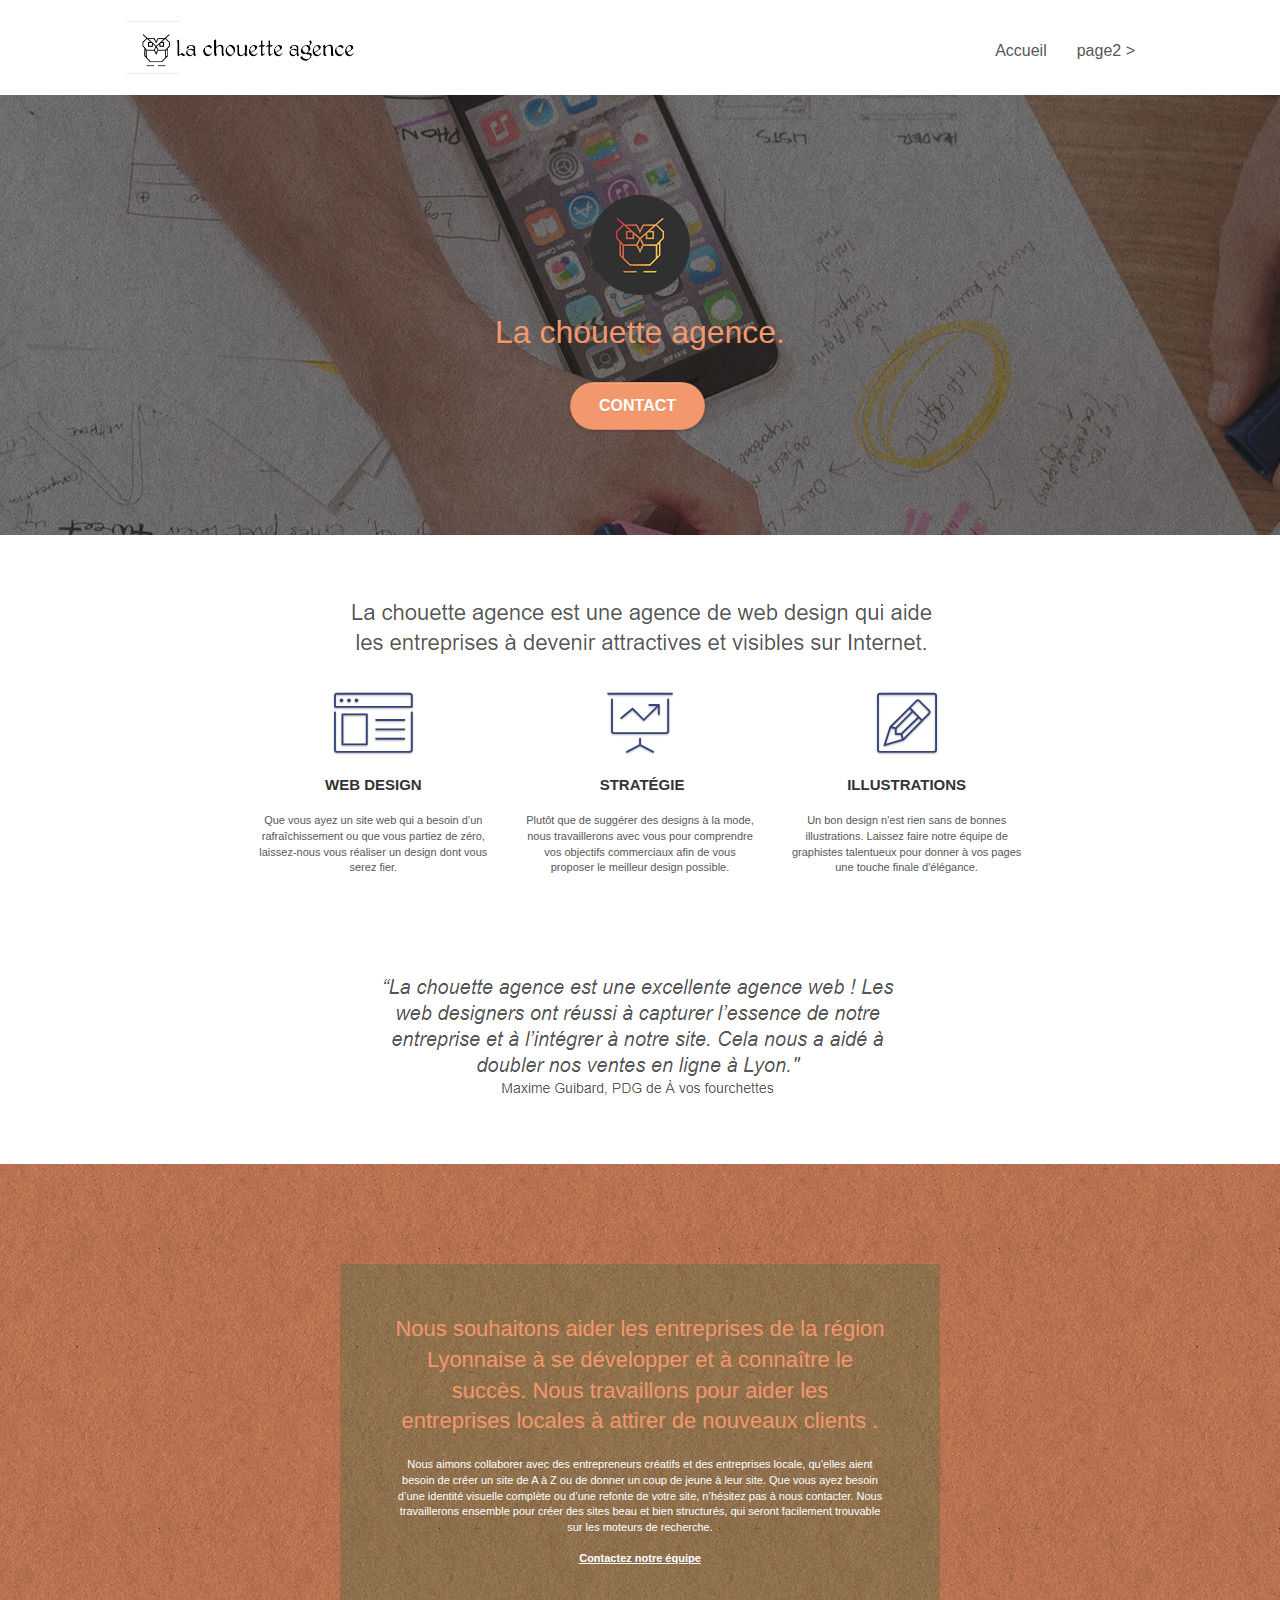
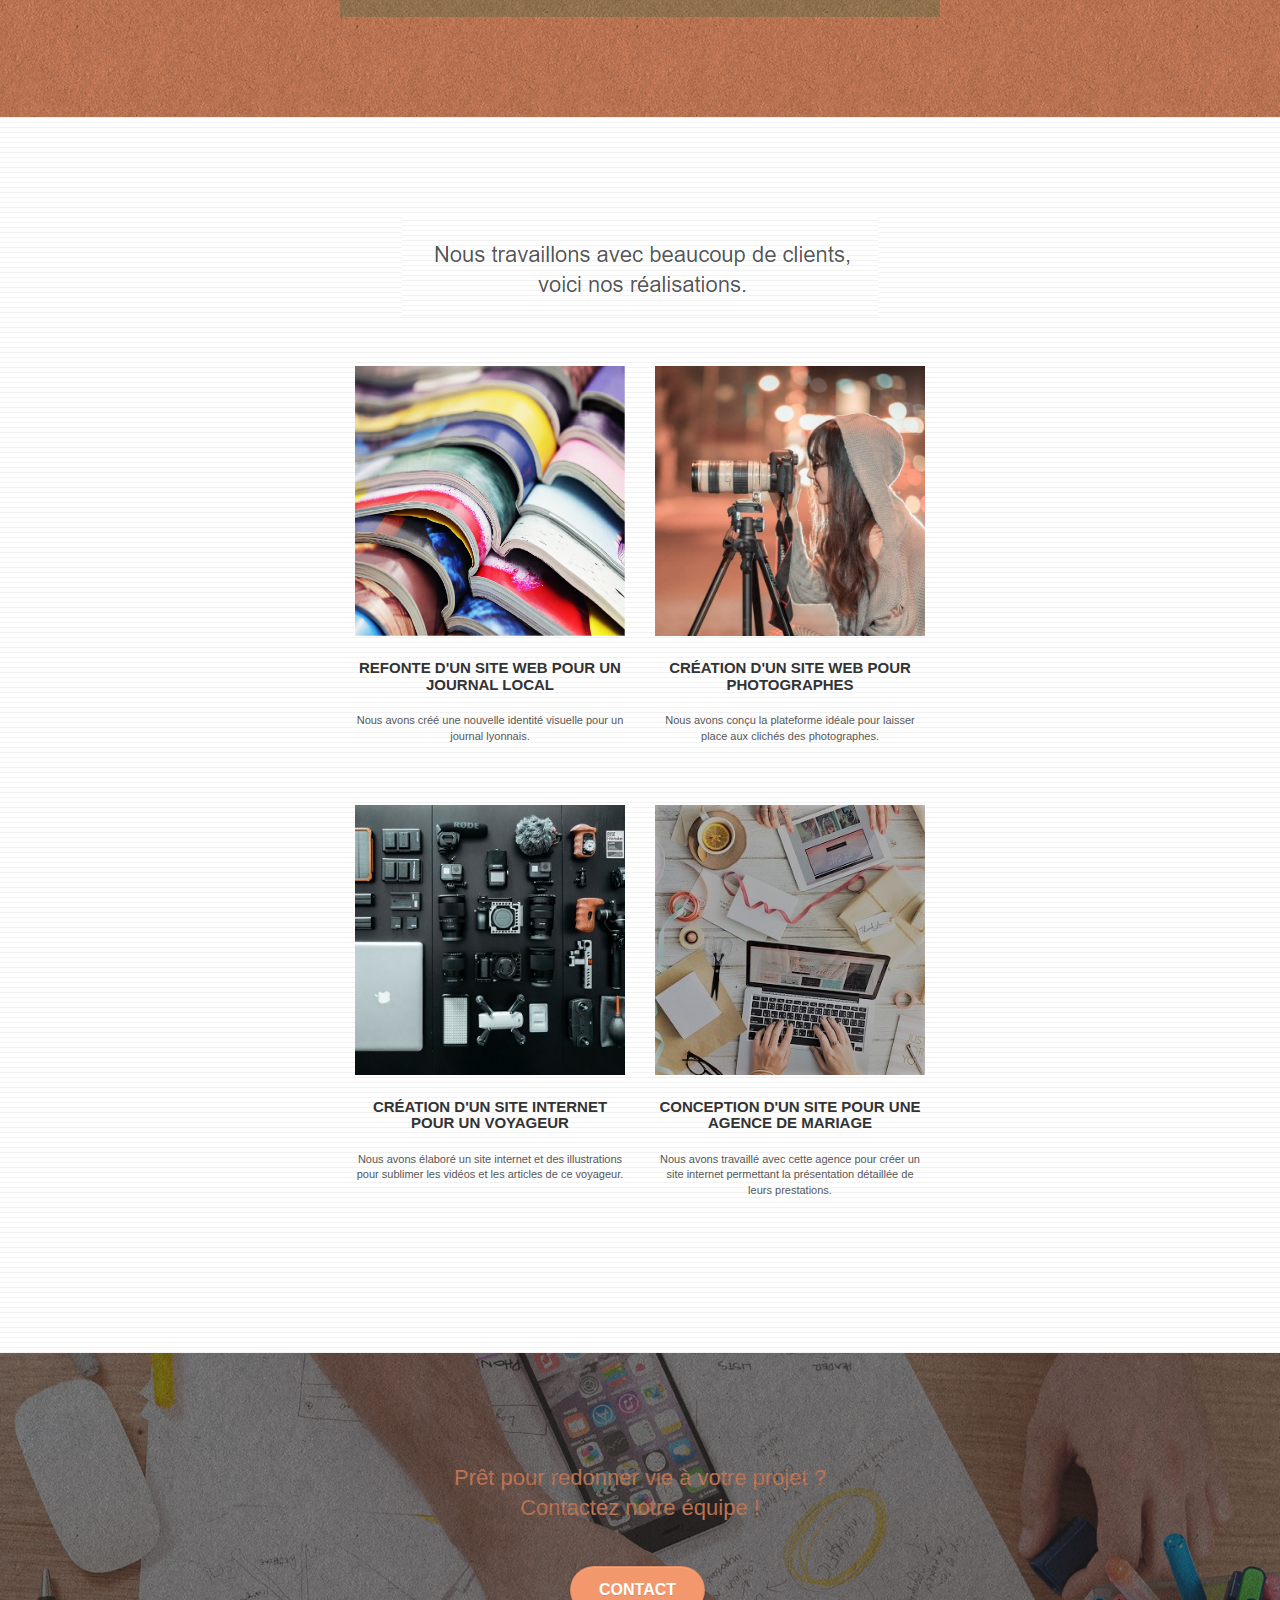
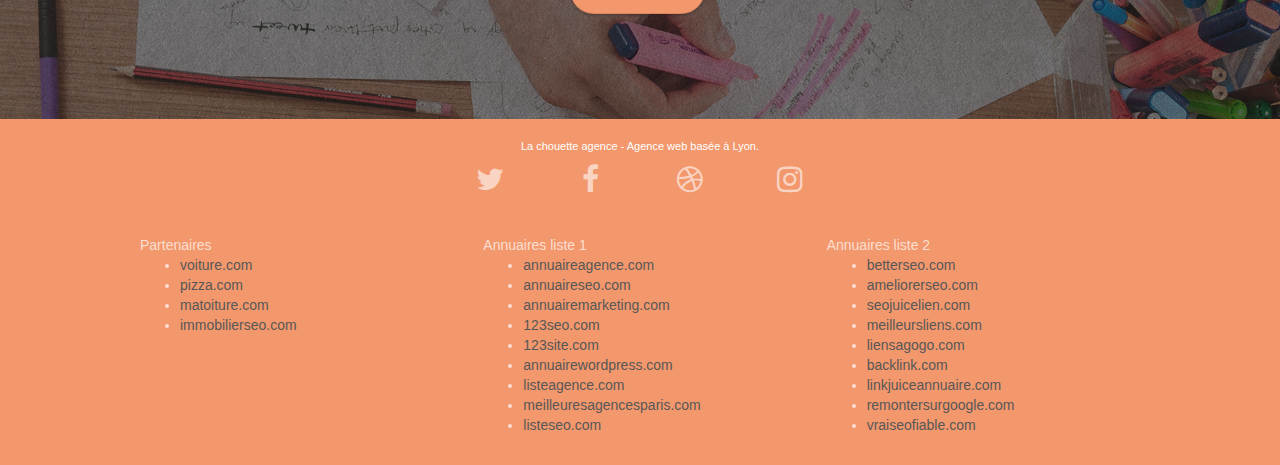
==== index.html @ afd10cad "premier commit pour envoyer le code sur github" ====
<!doctype html>
<html lang="Default">
<head>
    <meta charset="utf-8">
    <meta name="keywords" content="seo, google, site web, site internet, agence design paris, agence design, agence design,agence design,agence design,agence design,agence design,agence design,agence design,agence design">
    <meta name="description" content="">
    <meta name="viewport" content="width=device-width, initial-scale=1.0, viewport-fit=cover">
    <link rel="shortcut icon" type="image/png" href="favicon.jpg">
    
	<link rel="stylesheet" type="text/css" href="./css/bootstrap.css">
	<link rel="stylesheet" type="text/css" href="style.css">
	<link rel="stylesheet" type="text/css" href="./css/font-awesome.css">
	<link rel="stylesheet" type="text/css" href="./css/et-line.css">
	
    
	<script src="./js/jquery-2.1.0.js"></script>
	<script src="./js/bootstrap.js"></script>
	<script src="./js/blocs.js"></script>
	<script src="./js/jquery.touchSwipe.js" defer></script>
	<script src="./js/gmaps.js"></script>

    <title>.</title>

    
<!-- Analytics -->
 
<!-- Analytics END -->
    
</head>
<body>
<!-- Principal conteneur -->
<div class="page-container">
    
<!-- bloc-0 -->
<div class="bloc bgc-white l-bloc " id="bloc-0">
	<div class="container bloc-sm">

		<nav class="navbar row">
			<div class="navbar-header">
				<div class="keywords" style="color:#cccccc;font-size:1px;">Agence web à paris, stratégie web, web design, illustrations, design de site web, site web, web, internet, site internet, site</div>
				<a class="navbar-brand" href="index.html"><img src="img/la-chouette-agence.png" alt="paris web design logo agence web meilleure agence" height="40" /></a>
				<div class="keywords" style="color:#cccccc;font-size:1px;">Agence web à paris, stratégie web, web design, illustrations, design de site web, site web, web, internet, site internet, site</div>
				<button id="nav-toggle" type="button" class="ui-navbar-toggle navbar-toggle" data-toggle="collapse" data-target=".navbar-1">
					<span class="sr-only">Toggle navigation</span><span class="icon-bar"></span><span class="icon-bar"></span><span class="icon-bar"></span>
				</button>
			</div>
			<div class="collapse navbar-collapse navbar-1 special-dropdown-nav">
				<ul class="site-navigation nav navbar-nav">
					<li>
						<a href="index.html">Accueil</a>
					</li>
					<li>
					</li>
					<li>
						<a href="page2.html">page2 &gt;</a>
					</li>
				</ul>
			</div>
		</nav>
	</div>
</div>
<!-- bloc-0 END -->

<!-- bloc-1-presentation -->
<div class="bloc bgc-dark-slate-blue bg-banniere d-bloc bg-t-edge bloc-bg-texture texture-paper b-parallax" id="bloc-1-hero">
	<div class="container bloc-lg">
		<div class="row tight-width-whitespace">
			<div class="col-sm-12">
				<img src="img/logo.png" class="center-block image-resize-mode" width="100" alt="La chouette agence, agence web paris, création logo paris" />
				<h1 class="text-center hero-bloc-text tc-white ">
					La chouette agence.
				</h1>
				<div class="text-center">
					<a href="page2.html" class="btn btn-lg btn-clean btn-rd cta-hero btn-atomic-tangerine" id="cta-hero">Contact</a>
				</div>
			</div>
		</div>
	</div>
</div>
<!-- bloc-1-presentation END -->

<!-- bloc-2-services -->
<div class="bloc bgc-white l-bloc" id="bloc-2-services">
	<div class="container bloc-md">
		<div class="row">
			<div class="col-sm-12 text-center">
				<img alt="agence web, agence web paris, web design paris, stratégie web" src="img/title.png" />
			</div>
		</div>
		<div class="row voffset-lg med-width-whitespace">
			<div class="col-sm-4">
				<div class="text-center">
					<span class="et-icon-browser sm-shadow icon-dark-slate-blue icons icon-lg"></span>
				</div>
				<h3 class="mg-md text-center">
					Web design
				</h3>
				<p class="text-center ">
					Que vous ayez un site web qui a besoin d&rsquo;un rafraîchissement ou que vous partiez de zéro, laissez-nous vous réaliser un design dont vous serez fier.
				</p>
			</div>
			<div class="col-sm-4">
				<div class="text-center">
					<span class="et-icon-presentation sm-shadow icon-dark-slate-blue icons icon-lg"></span>
				</div>
				<h3 class="mg-md text-center">
					&nbsp;Stratégie
				</h3>
				<p class="text-center ">
					Plutôt que de suggérer des designs à la mode, nous travaillerons avec vous pour comprendre vos objectifs commerciaux afin de vous proposer le meilleur design possible.<br>
				</p>
			</div>
			<div class="col-sm-4">
				<div class="text-center">
					<span class="et-icon-edit sm-shadow icon-dark-slate-blue icons icon-lg"></span>
				</div>
				<h3 class="mg-md text-center">
					Illustrations
				</h3>
				<p class="text-center ">
					Un bon design n'est rien sans de bonnes illustrations. Laissez faire notre équipe de graphistes talentueux pour donner à vos pages une touche finale d'élégance.
				</p>
			</div>
		</div>
		<div class="row voffset-lg voffset">
			<div class="col-xs-12 col-md-8 col-md-offset-2 text-center">
				<img alt="agence web, agence web paris, web design paris, stratégie web" src="img/citation.png" />

			</div>
		</div>
	</div>
</div>
<!-- bloc-2-services END -->

<!-- bloc-3-what-i-do -->
<div class="bloc tc-white bgc-atomic-tangerine bg-presentation d-bloc bloc-bg-texture texture-paper b-parallax" id="bloc-3-what-i-do">
	<div class="container bloc-lg">
		<div class="row tight-width-whitespace black-background">
			<div class="col-sm-12">
				<h2 class="mg-md text-center tc-white">
					Nous souhaitons aider les entreprises de la région Lyonnaise à se développer et à connaître le succès. Nous travaillons pour aider les entreprises locales à attirer de nouveaux clients .<br>
				</h2>
				<p class="text-center white">
					Nous aimons collaborer avec des entrepreneurs créatifs et des entreprises locale, qu’elles aient besoin de créer un site de A à Z ou de donner un coup de jeune à leur site. Que vous ayez besoin d’une identité visuelle complète ou d’une refonte de votre site, n’hésitez pas à nous contacter. Nous travaillerons ensemble pour créer des sites beau et bien structurés, qui seront facilement trouvable sur les moteurs de recherche. <br><br><a class="ltc-white bold-link" href="page2.html">Contactez notre équipe</a><br>
				</p>
			</div>
		</div>
	</div>
</div>
<!-- bloc-3-what-i-do END -->

<!-- bloc-4-portfolio -->
<div class="bloc bgc-white bg-lines-h2-bg bg-repeat l-bloc" id="bloc-4-portfolio">
	<div class="container bloc-lg">
		<div class="row">
			<div class="col-sm-12 text-center">
				<img alt="agence web, agence web paris, web design paris, stratégie web" src="img/title2.png" />
			</div>
		</div>
		<div class="row tight-width-whitespace portfolio-row">
			<div class="col-sm-6">
				<a href="#" data-lightbox="img/1.jpg" data-gallery-id="gallery-1" data-caption="Refonte d'un site web pour un journal local" data-frame="snapshot-lb"><img src="img/1.jpg" alt="paris web design logo agence web meilleure agence et refonte site web journal" class="img-responsive portfolio-thumb" /></a>
				<h3 class="mg-md text-center">
					Refonte d'un site web pour un journal local
				</h3>
				<p class="text-center">
					Nous avons créé une nouvelle identité visuelle pour un journal lyonnais.
				</p>
			</div>
			<div class="col-sm-6">
				<a href="#" data-lightbox="img/2.jpg" data-gallery-id="gallery-1" data-caption="Création d'un site web pour photographes" data-frame="snapshot-lb"><img src="img/2.jpg" class="img-responsive portfolio-thumb" alt="paris web design logo agence web meilleure agence, Création d'un site web pour photographes" /></a>
				<h3 class="mg-md text-center">
					Création d'un site web pour photographes
				</h3>
				<p class="text-center">
					Nous avons conçu la plateforme idéale pour laisser place aux clichés des photographes.
				</p>
			</div>
		</div>
		<div class="row tight-width-whitespace portfolio-row">
			<div class="col-sm-6">
				<a href="#" data-lightbox="img/3.bmp" data-gallery-id="gallery-1" data-caption="Création d'un site internet pour un voyageur" data-frame="snapshot-lb"><img src="img/3.bmp" class="img-responsive portfolio-thumb" alt="paris web design logo agence web meilleure agence, Création d'un site web pour voyageur"/></a>
				<h3 class="mg-md text-center">
					Création d'un site internet pour un voyageur
				</h3>
				<p class="text-center">
					Nous avons élaboré un site internet et des illustrations pour sublimer les vidéos et les articles de ce voyageur.
				</p>
			</div>
			<div class="col-sm-6">
				<a href="#" data-lightbox="img/4.bmp" data-gallery-id="gallery-1" data-caption="Conception d'un site pour une agence de mariage" data-frame="snapshot-lb"><img src="img/4.bmp" class="img-responsive portfolio-thumb" alt="paris web design logo agence web meilleure agence, Création d'un site web pour agence de mariage" /></a>
				<h3 class="mg-md text-center">
					Conception d'un site pour une agence de mariage
				</h3>
				<p class="text-center">
					Nous avons travaillé avec cette agence pour créer un site internet permettant la présentation détaillée de leurs prestations.
				</p>
			</div>
		</div>
	</div>
</div>
<!-- bloc-4-portfolio END -->

<!-- bloc-5-cta -->
<div class="bloc bgc-dark-slate-blue bg-banniere d-bloc bloc-bg-texture texture-paper" id="bloc-5-cta">
	<div class="container bloc-lg">
		<div class="row">
			<h2 class="mg-md text-center tc-white">
				Prêt pour redonner vie à votre projet ?<br>Contactez notre équipe !
			</h2>
			<div class="col-sm-12 text-center">
				<a href="page2.html" class="btn btn-atomic-tangerine btn-clean btn-rd btn-lg cta-hero">Contact</a>
			</div>
		</div>
	</div>
</div>
<!-- bloc-5-cta END -->

<!-- Footer - bloc-8 -->
<div class="bloc bgc-atomic-tangerine d-bloc" id="bloc-8">
	<div class="container bloc-sm">
		<div class="row">
			<div class="col-sm-12">
				<p class="text-center white">
					La chouette agence - Agence web basée à Lyon.<br>
				</p>
				<div class="row row-no-gutters social">
					<div class="col-sm-3">
						<div class="text-center">
							<a class="social" href="index.html"><span class="fa fa-twitter icon-md"></span></a>
						</div>
					</div>
					<div class="col-sm-3">
						<div class="text-center">
							<a class="social" href="index.html"><span class="fa fa-facebook icon-md"></span></a>
						</div>
					</div>
					<div class="col-sm-3">
						<div class="text-center">
							<a class="social" href="index.html"><span class="fa fa-dribbble icon-md"></span></a>
						</div>
					</div>
					<div class="col-sm-3">
						<div class="text-center">
							<a class="social" href="index.html"><span class="fa fa-instagram icon-md"></span></a>
						</div>
					</div>
					<div class="keywords" style="color:#F3976C;">Agence web à paris, stratégie web, web design, illustrations, design de site web, site web, web, internet, site internet, site</div>
				</div>
				<div class="row">
					<div class="col-sm-4">
						Partenaires
							<ul>
								<li><a href="voiture.com">voiture.com</a></li>
								<li><a href="pizza.com">pizza.com</a></li>
								<li><a href="matoiture.com">matoiture.com</a></li>
								<li><a href="immobilierseo.com">immobilierseo.com</a></li>
							</ul>		
					</div>
					<div class="col-sm-4">
						Annuaires liste 1
						<ul>
							<li><a href="annuaireagence.com">annuaireagence.com</a></li>
							<li><a href="annuaireseo.com">annuaireseo.com</a></li>
							<li><a href="annuairemarketing.com">annuairemarketing.com</a></li>
							<li><a href="123seoture.com">123seo.com</a></li>
							<li><a href="123site.com">123site.com</a></li>
							<li><a href="annuairewordpress.com">annuairewordpress.com</a></li>
							<li><a href="listeagence.com">listeagence.com</a></li>
							<li><a href="meilleuresagencesparis.com">meilleuresagencesparis.com</a></li>
							<li><a href="listeseo.com">listeseo.com</a></li>
						</ul>
					</div>
					<div class="col-sm-4">
						Annuaires liste 2
						<ul>
							<li><a href="betterseo.com">betterseo.com</a></li>
							<li><a href="ameliorerseo.com">ameliorerseo.com</a></li>
							<li><a href="seojuicelien.com">seojuicelien.com</a></li>
							<li><a href="meilleursliens.com">meilleursliens.com</a></li>
							<li><a href="liensagogo.com">liensagogo.com</a></li>
							<li><a href="backlink.com">backlink.com</a></li>
							<li><a href="linkjuiceannuaire.com">linkjuiceannuaire.com</a></li>
							<li><a href="remontersurgoogle.com">remontersurgoogle.com</a></li>
							<li><a href="vraiseofiable.com">vraiseofiable.com</a></li>
						</ul>
					</div>
				</div>
			</div>
		</div>
	</div>
</div>
<!-- Footer - bloc-8 END -->

</div>
<!-- Principal conteneur END -->
    

</body>
</html>
---- style.css ----
body {
    margin: 0;
    padding: 0;
    background: #FFF;
    overflow-x: hidden;
    -webkit-font-smoothing: antialiased;
    -moz-osx-font-smoothing: grayscale;
}

a,
button {
    transition: all .3s ease-in-out;
    outline: none!important;
}

a:hover {
    text-decoration: none;
    cursor: pointer;
}

#page-loading-blocs-notifaction {
    position: fixed;
    top: 0;
    bottom: 0;
    width: 100%;
    z-index: 100000;
    background: #FFFFFF url("img/pageload-spinner.gif") no-repeat center center;
}

.bloc {
    width: 100%;
    clear: both;
    background: 50% 50% no-repeat;
    padding: 0 50px;
    -webkit-background-size: cover;
    -moz-background-size: cover;
    -o-background-size: cover;
    background-size: cover;
    position: relative;
}

.bloc .container {
    padding-left: 0;
    padding-right: 0;
}

.bloc-lg {
    padding: 100px 50px;
}

.bloc-md {
    padding: 50px;
}

.bloc-sm {
    padding: 20px 50px;
}

.bg-center,
.bg-l-edge,
.bg-r-edge,
.bg-t-edge,
.bg-b-edge,
.bg-tl-edge,
.bg-bl-edge,
.bg-tr-edge,
.bg-br-edge,
.bg-repeat {
    -webkit-background-size: auto!important;
    -moz-background-size: auto!important;
    -o-background-size: auto!important;
    background-size: auto!important;
}

.bg-repeat {
    background: repeat;
}

.bg-t-edge {
    background: top no-repeat;
}

.bloc-bg-texture::before {
    content: "";
    background-size: 2px 2px;
    position: absolute;
    top: 0;
    bottom: 0;
    left: 0;
    right: 0;
}

.texture-paper::before {
    background: url("img/texture-paper.png");
    background-size: 280px 280px;
}

.b-parallax {
    background-attachment: fixed;
}

.d-bloc {
    color: rgba(255, 255, 255, .7);
}

.d-bloc button:hover {
    color: rgba(255, 255, 255, .9);
}

.d-bloc .icon-round,
.d-bloc .icon-square,
.d-bloc .icon-rounded,
.d-bloc .icon-semi-rounded-a,
.d-bloc .icon-semi-rounded-b {
    border-color: rgba(255, 255, 255, .9);
}

.d-bloc .divider-h span {
    border-color: rgba(255, 255, 255, .2);
}

.d-bloc .a-btn,
.d-bloc .navbar a,
.d-bloc .navbar-brand,
.d-bloc a .icon-sm,
.d-bloc a .icon-md,
.d-bloc a .icon-lg,
.d-bloc a .icon-xl,
.d-bloc h1 a,
.d-bloc h2 a,
.d-bloc h3 a,
.d-bloc h4 a,
.d-bloc h5 a,
.d-bloc h6 a,
.d-bloc p a {
    color: rgba(255, 255, 255, .6);
}

.d-bloc .a-btn:hover,
.d-bloc .navbar a:hover,
.d-bloc .navbar-brand:hover,
.d-bloc a:hover .icon-sm,
.d-bloc a:hover .icon-md,
.d-bloc a:hover .icon-lg,
.d-bloc a:hover .icon-xl,
.d-bloc h1 a:hover,
.d-bloc h2 a:hover,
.d-bloc h3 a:hover,
.d-bloc h4 a:hover,
.d-bloc h5 a:hover,
.d-bloc h6 a:hover,
.d-bloc p a:hover {
    color: rgba(255, 255, 255, 1);
}

.d-bloc .navbar-toggle .icon-bar {
    background: rgba(255, 255, 255, 1);
}

.d-bloc .btn-wire,
.d-bloc .btn-wire:hover {
    color: rgba(255, 255, 255, 1);
    border-color: rgba(255, 255, 255, 1);
}

.d-bloc .panel {
    color: rgba(0, 0, 0, .5);
}

.d-bloc .panel button:hover {
    color: rgba(0, 0, 0, .7);
}

.d-bloc .panel icon {
    border-color: rgba(0, 0, 0, .7);
}

.d-bloc .panel .divider-h span {
    border-color: rgba(0, 0, 0, .1);
}

.d-bloc .panel .a-btn {
    color: rgba(0, 0, 0, .6);
}

.d-bloc .panel .a-btn:hover {
    color: rgba(0, 0, 0, 1);
}

.d-bloc .panel .btn-wire,
.d-bloc .panel .btn-wire:hover {
    color: rgba(0, 0, 0, .7);
    border-color: rgba(0, 0, 0, .3);
}

.d-bloc .panel,
.l-bloc {
    color: rgba(0, 0, 0, .5);
}

.d-bloc .panel button:hover,
.l-bloc button:hover {
    color: rgba(0, 0, 0, .7);
}

.l-bloc .icon-round,
.l-bloc .icon-square,
.l-bloc .icon-rounded,
.l-bloc .icon-semi-rounded-a,
.l-bloc .icon-semi-rounded-b {
    border-color: rgba(0, 0, 0, .7);
}

.d-bloc .panel .divider-h span,
.l-bloc .divider-h span {
    border-color: rgba(0, 0, 0, .1);
}

.d-bloc .panel .a-btn,
.l-bloc .a-btn,
.l-bloc .navbar a,
.l-bloc .navbar-brand,
.l-bloc a .icon-sm,
.l-bloc a .icon-md,
.l-bloc a .icon-lg,
.l-bloc a .icon-xl,
.l-bloc h1 a,
.l-bloc h2 a,
.l-bloc h3 a,
.l-bloc h4 a,
.l-bloc h5 a,
.l-bloc h6 a,
.l-bloc p a {
    color: rgba(0, 0, 0, .6);
}

.d-bloc .panel .a-btn:hover,
.l-bloc .a-btn:hover,
.l-bloc .navbar a:hover,
.l-bloc .navbar-brand:hover,
.l-bloc a:hover .icon-sm,
.l-bloc a:hover .icon-md,
.l-bloc a:hover .icon-lg,
.l-bloc a:hover .icon-xl,
.l-bloc h1 a:hover,
.l-bloc h2 a:hover,
.l-bloc h3 a:hover,
.l-bloc h4 a:hover,
.l-bloc h5 a:hover,
.l-bloc h6 a:hover,
.l-bloc p a:hover {
    color: rgba(0, 0, 0, 1);
}

.l-bloc .navbar-toggle .icon-bar {
    color: rgba(0, 0, 0, .6);
}

.d-bloc .panel .btn-wire,
.d-bloc .panel .btn-wire:hover,
.l-bloc .btn-wire,
.l-bloc .btn-wire:hover {
    color: rgba(0, 0, 0, .7);
    border-color: rgba(0, 0, 0, .3);
}

.voffset {
    margin-top: 30px;
}

.voffset-lg {
    margin-top: 80px;
}

.row-no-gutters {
    margin-right: 0;
    margin-left: 0;
}

.row.row-no-gutters > [class^="col-"],
.row.row-no-gutters > [class*=" col-"] {
    padding-right: 0;
    padding-left: 0;
}

#bloc-1-hero h1 {
    font-size: 32px;
}

.navbar {
    margin-bottom: 0;
    z-index: 1;
}

.navbar-brand {
    height: auto;
    padding: 3px 15px;
    font-size: 25px;
    font-weight: normal;
    font-weight: 600;
    line-height: 44px;
}

.navbar-brand img {
    max-height: 200px;
    margin: 0 5px 0 0;
    display: inline;
}

.navbar-brand img[src$=svg] {
    min-width: 100px;
}

.nav-center .navbar-brand img {
    margin: 0;
}

.navbar .nav {
    padding-top: 2px;
    margin-right: -16px;
    float: right;
    z-index: 1;
}

.nav > li {
    float: left;
    margin-top: 4px;
    font-size: 16px;
}

.navbar-nav .open .dropdown-menu > li > a {
    text-align: inherit;
}

.nav > li a:hover,
.nav > li a:focus {
    background: transparent;
}

.navbar-toggle {
    margin: 10px 10px 0 0;
    border: 0px;
}

.navbar-toggle:hover {
    background: transparent!important;
}

.navbar-toggle .icon-bar {
    background-color: rgba(0, 0, 0, .5);
    width: 26px;
}

.nav-invert .navbar .nav {
    float: left;
}

.nav-invert .navbar-header,
.nav-invert .navbar-brand {
    float: right;
    position: relative;
    z-index: 2;
}

@media (min-width: 768px) {
    .site-navigation {
        position: absolute;
        top: 50%;
        right: 20px;
        transform: translate(0, -50%);
        -webkit-transform: translateY(-50%);
    }
    .nav > li .dropdown-menu a,
    .nav > li .dropdown-menu a:hover {
        color: #484848;
    }
    .nav-invert .site-navigation {
        left: 0;
        right: 0;
    }
    .nav-center {
        text-align: center;
    }
    .nav-center .navbar-header {
        width: 100%;
    }
    .nav-center .navbar-header,
    .nav-center .navbar-brand,
    .nav-center .nav > li {
        float: none;
        display: inline-block;
    }
    .nav-center .site-navigation {
        position: relative;
        width: 100%;
        right: 0;
        margin-right: 0px;
        margin-top: 20px;
    }
    .nav-center.mini-nav .navbar-toggle {
        float: none;
        margin: 10px auto 0;
    }
}

.nav > li > .dropdown a {
    background: none!important;
    display: block;
    padding: 14px 15px;
}

nav .caret {
    margin: 0 5px;
}

.dropdown-menu .dropdown-menu {
    top: -8px;
    left: 100%;
}

.dropdown-menu .dropmenu-flow-right {
    top: 100%;
    left: 0;
    margin-left: -1px;
    border-top-left-radius: 0;
    border-top-right-radius: 0;
}

.dropdown-menu .dropdown span {
    border: 4px solid black;
    border-top-color: transparent;
    border-right-color: transparent;
    border-bottom-color: transparent;
    margin: 6px -5px 0 0!important;
    float: right;
}

.mg-md {
    margin-top: 10px;
    margin-bottom: 20px;
}

.mg-lg {
    margin-top: 10px;
    margin-bottom: 40px;
}

.btn {
    margin: 0 5px 5px 0;
}

.btn.pull-right {
    margin: 0 0 5px 5px;
}

.btn-d,
.btn-d:hover,
.btn-d:focus {
    color: #FFF;
    background: rgba(0, 0, 0, .3);
}

button {
    outline: none!important;
}

.btn-rd {
    border-radius: 40px;
}

.btn-clean {
    border: 1px solid rgba(0, 0, 0, .08);
    border-bottom-color: rgba(0, 0, 0, .1);
    text-shadow: 0 1px 0 rgba(0, 0, 1, .1);
    box-shadow: 0 1px 3px rgba(0, 0, 1, .25), inset 0 1px 0 0 rgba(255, 255, 255, .15);
}

.icon-md {
    font-size: 30px!important;
}

.icon-lg {
    font-size: 60px!important;
}

.sm-shadow {
    text-shadow: 0 1px 2px rgba(0, 0, 0, .3);
}

.panel-sq,
.panel-sq .panel-heading,
.panel-sq .panel-footer {
    border-radius: 0;
}

.panel-rd {
    border-radius: 30px;
}

.panel-rd .panel-heading {
    border-radius: 29px 29px 0 0;
}

.panel-rd .panel-footer {
    border-radius: 0 0 29px 29px;
}

.form-control {
    border-color: rgba(0, 0, 0, .1);
    box-shadow: none;
}

.scrollToTop {
    width: 40px;
    height: 40px;
    position: fixed;
    bottom: 20px;
    right: 20px;
    opacity: 0;
    z-index: 500;
    transition: all .3s ease-in-out;
}

.scrollToTop span {
    margin-top: 6px;
}

.showScrollTop {
    font-size: 14px;
    opacity: 1;
}

a[data-lightbox] {
    position: relative;
    display: block;
    text-align: center;
}

a[data-lightbox]:hover::before {
    content: "+";
    font-family: "HelveticaNeue-Light", "Helvetica Neue Light", "Helvetica Neue", Helvetica, Arial;
    font-size: 32px;
    width: 50px;
    height: 50px;
    margin-left: -25px;
    border-radius: 50%;
    background: rgba(0, 0, 0, .6);
    color: #FFF;
    font-weight: 100;
    z-index: 1;
    position: absolute;
    top: 50%;
    transform: translateY(-50%);
    -webkit-transform: translateY(-50%);
}

a[data-lightbox]:hover img {
    opacity: 0.6;
    -webkit-animation-fill-mode: none;
    animation-fill-mode: none;
}

#lightbox-modal {
    display: flex;
    align-items: center;
}

#lightbox-modal .modal-dialog {
    width: 90%;
    max-width: 900px;
    margin: 0 auto 0;
}

#lightbox-modal .modal-dialog img {
    max-height: 90vh;
    margin: 0 auto;
}

.lightbox-caption {
    padding: 20px;
    color: #FFF;
    background: rgba(0, 0, 0, .5);
    position: absolute;
    left: 15px;
    right: 15px;
    bottom: 5px;
}

.close-lightbox {
    color: #FFF;
    font-size: 30px;
    position: absolute;
    top: 20px;
    right: 20px;
    z-index: 20;
    background: rgba(0, 0, 0, .5);
    border: none;
    line-height: 30px;
    padding: 0 9px 5px;
    opacity: 0.3;
}

.close-lightbox:hover,
.next-lightbox:hover,
.prev-lightbox:hover {
    opacity: 1.0;
    color: #FFF;
}

.next-lightbox,
.prev-lightbox {
    font-size: 20px;
    color: rgba(255, 255, 255, .9);
    background: rgba(0, 0, 0, .5);
    transition: all .2s ease-in-out;
    position: absolute;
    top: 45%;
    z-index: 1;
    opacity: 0.4;
}

.next-lightbox {
    padding: 6px 8px 1px 13px;
    right: 25px;
}

.prev-lightbox {
    padding: 6px 13px 1px 10px;
    left: 25px;
}

.snapshot-lb .modal-body {
    padding-bottom: 45px;
}

.snapshot-lb .lightbox-caption {
    padding: 0;
    color: rgba(0, 0, 0, .5);
    background: none;
}

h1,
h2,
h3,
h4,
h5,
h6,
p,
label,
.btn,
a {
    font-family: "helvetica";
    font-weight: 400;
    color: #575757!important;
}

.container {
    max-width: 1000px;
}

.hero-bloc-text {
    font-size: 38px;
}

.hero-bloc-text-sub {
    font-size: 36px;
}

.statement-bloc-text {
    line-height: 26px;
    font-style: italic;
    font-size: 20px;
    text-align: center;
    font-weight: lighter;
    max-width: 520px;
    margin: auto auto auto auto;
}

p {
    font-size: 11px;
}

.tight-width-whitespace {
    max-width: 600px;
    margin: auto auto auto auto;
}

.h1 {
    font-size: 20px;
    font-family: "Open Sans";
}

.cta-hero {
    margin-top: 22px;
    color: #FFFFFF!important;
    text-transform: uppercase;
    padding: 12px 28px 12px 28px;
    font-size: 16px;
    font-weight: 700;
}

.social {
    max-width: 400px;
    margin: auto auto auto auto;
}

h2 {
    font-size: 22px;
    line-height: 1.4em;
}

h3 {
    font-size: 15px;
    text-transform: uppercase;
    font-weight: 700;
    color: #333333!important;
}

.med-width-whitespace {
    max-width: 800px;
    margin: auto auto auto auto;
    box-shadow: 0px 0px 0px #000000;
}

h1 {
    color: #333333!important;
}

h4 {
    color: #333333!important;
}

.icons {
    margin-bottom: 14px;
    margin-top: 24px;
}

.white {
    color: #FFFFFF!important;
}

.portfolio-thumb {
    margin-bottom: 24px;
}

.portfolio-row {
    margin-bottom: 44px;
    margin-top: 50px;
}

.avatar {
    box-shadow: 0px 4px 9px rgba(0, 0, 0, 0.3);
}

.black-background {
    background-color: rgba(165, 147, 99, 0.7);
    padding: 40px 40px 40px 40px;
}

.bold-link {
    font-weight: 900;
    text-decoration: underline!important;
}

.bgc-white {
    background-color: #FFFFFF;
}

.bgc-dark-slate-blue {
    background-color: #364577;
}

.bgc-atomic-tangerine {
    background-color: #F3976C;
}

.tc-white {
    color: #F3976C!important;
}

.btn-atomic-tangerine {
    background: #F3976C;
    color: #FFFFFF!important;
}

.btn-atomic-tangerine:hover {
    background: #c27956!important;
    color: #FFFFFF!important;
}

.ltc-white {
    color: #FFFFFF!important;
}

.ltc-white:hover {
    color: #cccccc!important;
}

.ltc-atomic-tangerine {
    color: #F3976C!important;
}

.ltc-atomic-tangerine:hover {
    color: #c27956!important;
}

.icon-dark-slate-blue {
    color: #364577!important;
    border-color: #364577!important;
}

.bg-dots-bg {
    background-image: url("img/dots-bg.png");
}

.bg-lines-h2-bg {
    background-image: url("img/lines-h2-bg.png");
}

.bg-banniere {
    background-image: url("img/la-chouette-agence-banniere.jpg");
}

.bg-presentation {
    background-image: url("img/image-de-presentation.bmp");
}

@media (max-width: 1024px) {
    .bloc {
        padding-left: 20px;
        padding-right: 20px;
    }
    .bloc.full-width-bloc,
    .bloc-tile-2.full-width-bloc .container,
    .bloc-tile-3.full-width-bloc .container,
    .bloc-tile-4.full-width-bloc .container {
        padding-left: 0;
        padding-right: 0;
    }
}

@media (max-width: 992px) and (min-width: 768px) {
    .navbar .nav {
        max-width: 80%
    }
    .nav-center.navbar .nav {
        max-width: 100%
    }
}

@media only screen and (min-device-width: 768px) and (max-device-width: 1024px) and (orientation: landscape) {
    .b-parallax {
        background-attachment: scroll;
    }
}

@media only screen and (min-device-width: 1024px) and (max-device-width: 1366px) and (-webkit-min-device-pixel-ratio: 1.5) {
    .b-parallax {
        background-attachment: scroll;
    }
}

@media (max-width: 991px) {
    .container {
        width: 100%;
    }
    .b-parallax {
        background-attachment: scroll;
    }
    .page-container,
    #hero-bloc {
        overflow-x: hidden;
        position: relative;
    }
    .bloc {
        padding-left: constant(safe-area-inset-left);
        padding-right: constant(safe-area-inset-right);
    }
    .bloc-group,
    .bloc-group .bloc {
        display: block;
        width: 100%;
    }
    .bloc-fill-screen .fill-bloc-top-edge,
    .bloc-fill-screen .fill-bloc-bottom-edge {
        padding: 0 20px;
        padding-left: constant(safe-area-inset-left);
        padding-right: constant(safe-area-inset-right);
    }
}

@media (max-width: 767px) {
    .page-container {
        overflow-x: hidden;
        position: relative;
    }
    h1,
    h2,
    h3,
    h4,
    h5,
    h6,
    p,
    #disqus_thread {
        padding-left: 10px!important;
        padding-right: 10px!important;
    }
    .b-parallax {
        background-attachment: scroll;
    }
    .navbar .nav {
        padding-top: 0;
        border-top: 1px solid rgba(0, 0, 0, .2);
        float: none!important;
    }
    .navbar.row {
        margin-left: 0;
        margin-right: 0;
    }
    .site-navigation {
        position: inherit;
        transform: none;
        -webkit-transform: none;
        -ms-transform: none;
    }
    .nav > li {
        margin-top: 0;
        border-bottom: 1px solid rgba(0, 0, 0, .1);
        background: rgba(0, 0, 0, .05);
        text-align: left;
        padding-left: 15px;
        width: 100%;
    }
    .nav > li:hover {
        background: rgba(0, 0, 0, .08);
    }
    .dropdown .dropdown a .caret {
        float: none;
        margin: 5px 0 0 10px!important;
        border: 4px solid black;
        border-bottom-color: transparent;
        border-right-color: transparent;
        border-left-color: transparent;
    }
    #hero-bloc .navbar .nav {
        background: rgba(0, 0, 0, .8);
    }
    #hero-bloc .navbar .nav a {
        color: rgba(255, 255, 255, .6);
    }
    .hero {
        padding: 50px 0;
    }
    .hero-nav {
        left: -1px;
        right: -1px;
    }
    .navbar-collapse {
        padding: 0;
        overflow-x: hidden;
        -webkit-box-shadow: none;
        box-shadow: none;
    }
    .navbar-brand img {
        max-height: 40px;
        width: auto;
    }
    .nav-invert .navbar-header {
        float: none;
        width: 100%;
    }
    .nav-invert .navbar-toggle {
        float: left;
        margin-left: 10px;
    }
    .bloc {
        padding-left: 0;
        padding-right: 0;
    }
    .bloc-xxl,
    .bloc-xl,
    .bloc-lg {
        padding: 40px 0;
    }
    .bloc-sm,
    .bloc-md {
        padding-left: 0;
        padding-right: 0;
    }
    .bloc-tile-2 .container,
    .bloc-tile-3 .container,
    .bloc-tile-4 .container,
    .bloc-fill-screen .fill-bloc-top-edge,
    .bloc-fill-screen .fill-bloc-bottom-edge {
        padding-left: 0;
        padding-right: 0;
    }
    .a-block {
        padding: 0 10px;
    }
    .btn-dwn {
        display: none;
    }
    .voffset {
        margin-top: 5px;
    }
    .voffset-md {
        margin-top: 20px;
    }
    .voffset-lg {
        margin-top: 30px;
    }
    form {
        padding: 5px;
    }
    .close-lightbox {
        display: inline-block;
    }
    .blocsapp-device-iphone5 {
        background-size: 216px 425px;
        padding-top: 60px;
        width: 216px;
        height: 425px;
    }
    .blocsapp-device-iphone5 img {
        width: 180px;
        height: 320px;
    }
}

@media (max-width: 400px) {
    .bloc {
        padding-left: 0;
        padding-right: 0;
    }
}

@media (max-width: 767px) {
    .bloc-mob-center-text {
        text-align: center;
    }
}
---- css/et-line.css ----
@font-face {
    font-family: et-line;
    src: url(../fonts/et-line.eot);
    src: url(../fonts/et-line.eot?#iefix) format('embedded-opentype'), url(../fonts/et-line.woff) format('woff'), url(../fonts/et-line.ttf) format('truetype'), url(../fonts/et-line.svg#et-line) format('svg');
    font-weight: 400;
    font-style: normal
}

.et-icon-adjustments,
.et-icon-alarmclock,
.et-icon-anchor,
.et-icon-aperture,
.et-icon-attachment,
.et-icon-bargraph,
.et-icon-basket,
.et-icon-beaker,
.et-icon-bike,
.et-icon-book-open,
.et-icon-briefcase,
.et-icon-browser,
.et-icon-calendar,
.et-icon-camera,
.et-icon-caution,
.et-icon-chat,
.et-icon-circle-compass,
.et-icon-clipboard,
.et-icon-clock,
.et-icon-cloud,
.et-icon-compass,
.et-icon-desktop,
.et-icon-dial,
.et-icon-document,
.et-icon-documents,
.et-icon-download,
.et-icon-dribbble,
.et-icon-edit,
.et-icon-envelope,
.et-icon-expand,
.et-icon-facebook,
.et-icon-flag,
.et-icon-focus,
.et-icon-gears,
.et-icon-genius,
.et-icon-gift,
.et-icon-global,
.et-icon-globe,
.et-icon-googleplus,
.et-icon-grid,
.et-icon-happy,
.et-icon-hazardous,
.et-icon-heart,
.et-icon-hotairballoon,
.et-icon-hourglass,
.et-icon-key,
.et-icon-laptop,
.et-icon-layers,
.et-icon-lifesaver,
.et-icon-lightbulb,
.et-icon-linegraph,
.et-icon-linkedin,
.et-icon-lock,
.et-icon-magnifying-glass,
.et-icon-map,
.et-icon-map-pin,
.et-icon-megaphone,
.et-icon-mic,
.et-icon-mobile,
.et-icon-newspaper,
.et-icon-notebook,
.et-icon-paintbrush,
.et-icon-paperclip,
.et-icon-pencil,
.et-icon-phone,
.et-icon-picture,
.et-icon-pictures,
.et-icon-piechart,
.et-icon-presentation,
.et-icon-pricetags,
.et-icon-printer,
.et-icon-profile-female,
.et-icon-profile-male,
.et-icon-puzzle,
.et-icon-quote,
.et-icon-recycle,
.et-icon-refresh,
.et-icon-ribbon,
.et-icon-rss,
.et-icon-sad,
.et-icon-scissors,
.et-icon-scope,
.et-icon-search,
.et-icon-shield,
.et-icon-speedometer,
.et-icon-strategy,
.et-icon-streetsign,
.et-icon-tablet,
.et-icon-target,
.et-icon-telescope,
.et-icon-toolbox,
.et-icon-tools,
.et-icon-tools-2,
.et-icon-trophy,
.et-icon-tumblr,
.et-icon-twitter,
.et-icon-upload,
.et-icon-video,
.et-icon-wallet,
.et-icon-wine {
    font-family: et-line;
    speak: none;
    font-style: normal;
    font-weight: 400;
    font-variant: normal;
    text-transform: none;
    line-height: 1;
    -webkit-font-smoothing: antialiased;
    -moz-osx-font-smoothing: grayscale;
    display: inline-block
}

.et-icon-mobile:before {
    content: "\e000"
}

.et-icon-laptop:before {
    content: "\e001"
}

.et-icon-desktop:before {
    content: "\e002"
}

.et-icon-tablet:before {
    content: "\e003"
}

.et-icon-phone:before {
    content: "\e004"
}

.et-icon-document:before {
    content: "\e005"
}

.et-icon-documents:before {
    content: "\e006"
}

.et-icon-search:before {
    content: "\e007"
}

.et-icon-clipboard:before {
    content: "\e008"
}

.et-icon-newspaper:before {
    content: "\e009"
}

.et-icon-notebook:before {
    content: "\e00a"
}

.et-icon-book-open:before {
    content: "\e00b"
}

.et-icon-browser:before {
    content: "\e00c"
}

.et-icon-calendar:before {
    content: "\e00d"
}

.et-icon-presentation:before {
    content: "\e00e"
}

.et-icon-picture:before {
    content: "\e00f"
}

.et-icon-pictures:before {
    content: "\e010"
}

.et-icon-video:before {
    content: "\e011"
}

.et-icon-camera:before {
    content: "\e012"
}

.et-icon-printer:before {
    content: "\e013"
}

.et-icon-toolbox:before {
    content: "\e014"
}

.et-icon-briefcase:before {
    content: "\e015"
}

.et-icon-wallet:before {
    content: "\e016"
}

.et-icon-gift:before {
    content: "\e017"
}

.et-icon-bargraph:before {
    content: "\e018"
}

.et-icon-grid:before {
    content: "\e019"
}

.et-icon-expand:before {
    content: "\e01a"
}

.et-icon-focus:before {
    content: "\e01b"
}

.et-icon-edit:before {
    content: "\e01c"
}

.et-icon-adjustments:before {
    content: "\e01d"
}

.et-icon-ribbon:before {
    content: "\e01e"
}

.et-icon-hourglass:before {
    content: "\e01f"
}

.et-icon-lock:before {
    content: "\e020"
}

.et-icon-megaphone:before {
    content: "\e021"
}

.et-icon-shield:before {
    content: "\e022"
}

.et-icon-trophy:before {
    content: "\e023"
}

.et-icon-flag:before {
    content: "\e024"
}

.et-icon-map:before {
    content: "\e025"
}

.et-icon-puzzle:before {
    content: "\e026"
}

.et-icon-basket:before {
    content: "\e027"
}

.et-icon-envelope:before {
    content: "\e028"
}

.et-icon-streetsign:before {
    content: "\e029"
}

.et-icon-telescope:before {
    content: "\e02a"
}

.et-icon-gears:before {
    content: "\e02b"
}

.et-icon-key:before {
    content: "\e02c"
}

.et-icon-paperclip:before {
    content: "\e02d"
}

.et-icon-attachment:before {
    content: "\e02e"
}

.et-icon-pricetags:before {
    content: "\e02f"
}

.et-icon-lightbulb:before {
    content: "\e030"
}

.et-icon-layers:before {
    content: "\e031"
}

.et-icon-pencil:before {
    content: "\e032"
}

.et-icon-tools:before {
    content: "\e033"
}

.et-icon-tools-2:before {
    content: "\e034"
}

.et-icon-scissors:before {
    content: "\e035"
}

.et-icon-paintbrush:before {
    content: "\e036"
}

.et-icon-magnifying-glass:before {
    content: "\e037"
}

.et-icon-circle-compass:before {
    content: "\e038"
}

.et-icon-linegraph:before {
    content: "\e039"
}

.et-icon-mic:before {
    content: "\e03a"
}

.et-icon-strategy:before {
    content: "\e03b"
}

.et-icon-beaker:before {
    content: "\e03c"
}

.et-icon-caution:before {
    content: "\e03d"
}

.et-icon-recycle:before {
    content: "\e03e"
}

.et-icon-anchor:before {
    content: "\e03f"
}

.et-icon-profile-male:before {
    content: "\e040"
}

.et-icon-profile-female:before {
    content: "\e041"
}

.et-icon-bike:before {
    content: "\e042"
}

.et-icon-wine:before {
    content: "\e043"
}

.et-icon-hotairballoon:before {
    content: "\e044"
}

.et-icon-globe:before {
    content: "\e045"
}

.et-icon-genius:before {
    content: "\e046"
}

.et-icon-map-pin:before {
    content: "\e047"
}

.et-icon-dial:before {
    content: "\e048"
}

.et-icon-chat:before {
    content: "\e049"
}

.et-icon-heart:before {
    content: "\e04a"
}

.et-icon-cloud:before {
    content: "\e04b"
}

.et-icon-upload:before {
    content: "\e04c"
}

.et-icon-download:before {
    content: "\e04d"
}

.et-icon-target:before {
    content: "\e04e"
}

.et-icon-hazardous:before {
    content: "\e04f"
}

.et-icon-piechart:before {
    content: "\e050"
}

.et-icon-speedometer:before {
    content: "\e051"
}

.et-icon-global:before {
    content: "\e052"
}

.et-icon-compass:before {
    content: "\e053"
}

.et-icon-lifesaver:before {
    content: "\e054"
}

.et-icon-clock:before {
    content: "\e055"
}

.et-icon-aperture:before {
    content: "\e056"
}

.et-icon-quote:before {
    content: "\e057"
}

.et-icon-scope:before {
    content: "\e058"
}

.et-icon-alarmclock:before {
    content: "\e059"
}

.et-icon-refresh:before {
    content: "\e05a"
}

.et-icon-happy:before {
    content: "\e05b"
}

.et-icon-sad:before {
    content: "\e05c"
}

.et-icon-facebook:before {
    content: "\e05d"
}

.et-icon-twitter:before {
    content: "\e05e"
}

.et-icon-googleplus:before {
    content: "\e05f"
}

.et-icon-rss:before {
    content: "\e060"
}

.et-icon-tumblr:before {
    content: "\e061"
}

.et-icon-linkedin:before {
    content: "\e062"
}

.et-icon-dribbble:before {
    content: "\e063"
}
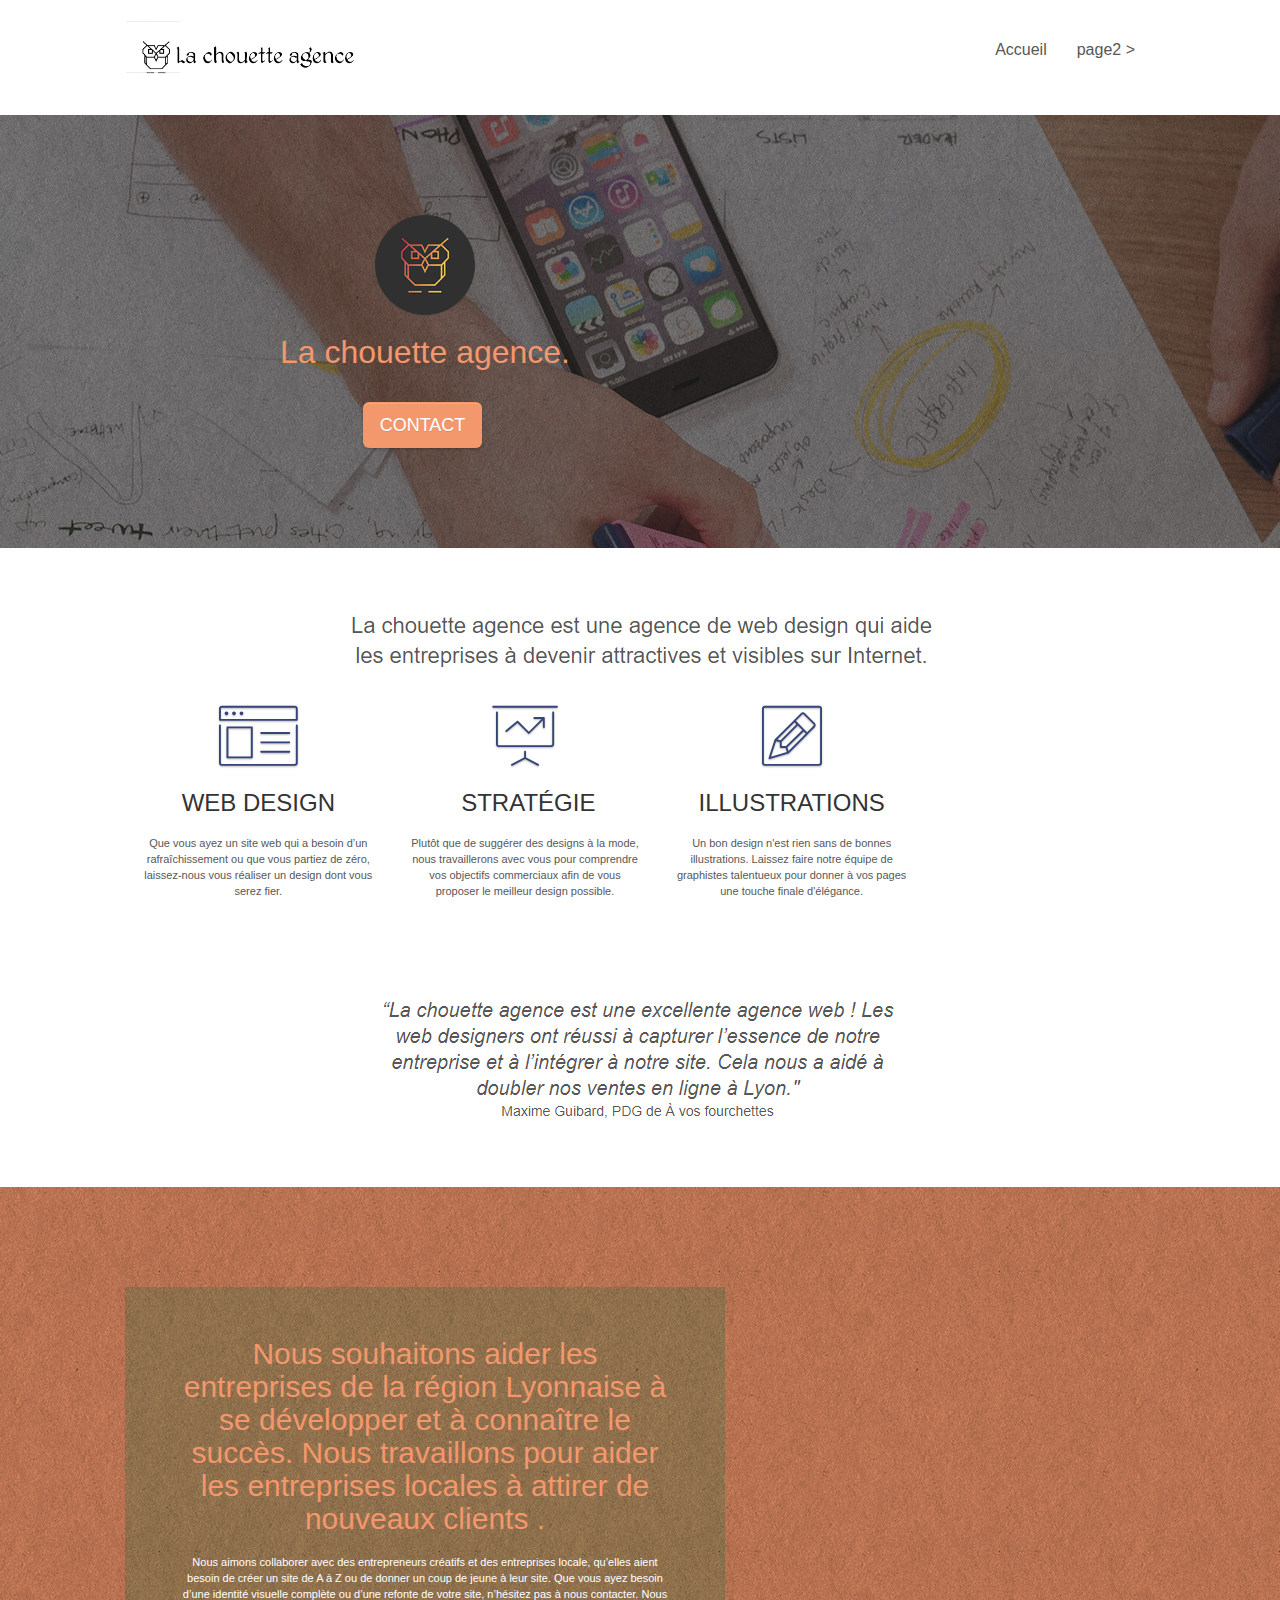
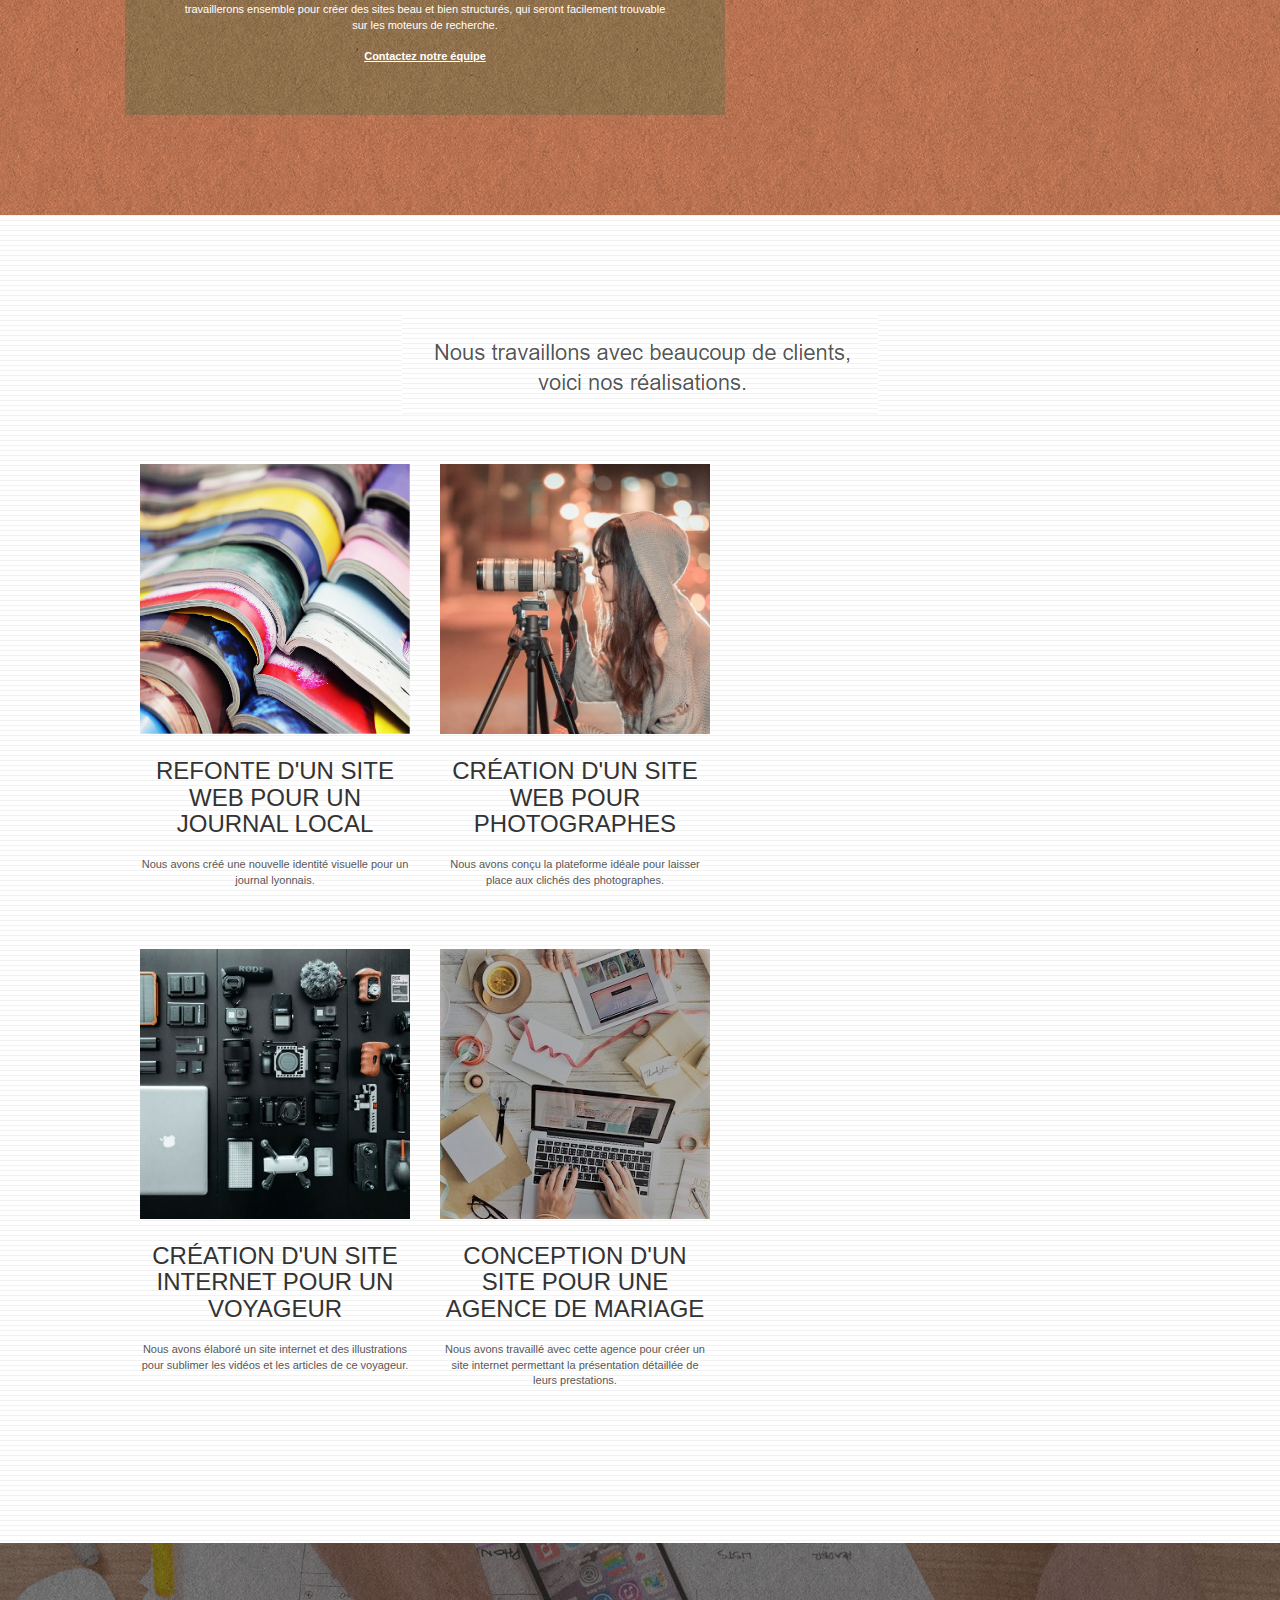
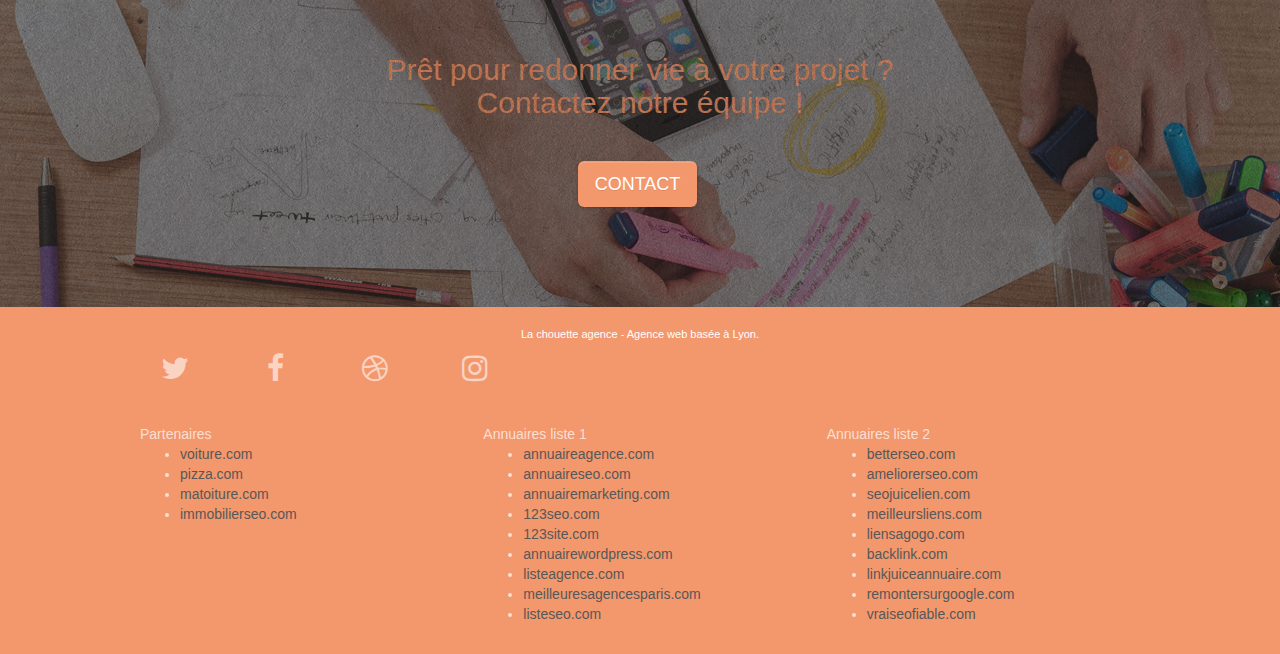
==== commit 8cb96186: "travail sur les balises metas" ====
--- a/index.html
+++ b/index.html
@@ -1,32 +1,37 @@
-<!doctype html>
-<html lang="Default">
+<!DOCTYPE html>
+<html lang="fr">
+
 <head>
-    <meta charset="utf-8">
-    <meta name="keywords" content="seo, google, site web, site internet, agence design paris, agence design, agence design,agence design,agence design,agence design,agence design,agence design,agence design,agence design">
-    <meta name="description" content="">
+<!-- Balises metas -->
+	<meta charset="UTF-8">
+	<meta http-equiv="X-UA-Compatible" content="IE=edge">
     <meta name="viewport" content="width=device-width, initial-scale=1.0, viewport-fit=cover">
-    <link rel="shortcut icon" type="image/png" href="favicon.jpg">
-    
+	<title>La chouette agence - Entreprise webdesign Lyon</title>
+	<meta name="description" content="La chouette agence est une grande agence de webdesign basée à Lyon : elle aidera votre entreprise à devenir attractive et visible sur Internet.">
+    <meta name="keywords" content="la chouette agence,entreprise webdesign lyon,agence webdesign lyon,agence webdesign,web design,webdesign,agence ui ux">
+	<meta name="robots" content="index,follow"/>
+<!-- Balises metas END -->
+
+<!-- Balises liens and scripts -->
+	<link rel="shortcut icon" type="image/png" href="img/favicon.jpg">
+	<link rel="stylesheet" type="text/css" href="style.css">
 	<link rel="stylesheet" type="text/css" href="./css/bootstrap.css">
-	<link rel="stylesheet" type="text/css" href="style.css">
+	<link rel="stylesheet" type="text/css" href="./css/et-line.css">
 	<link rel="stylesheet" type="text/css" href="./css/font-awesome.css">
-	<link rel="stylesheet" type="text/css" href="./css/et-line.css">
-	
-    
+
 	<script src="./js/jquery-2.1.0.js"></script>
 	<script src="./js/bootstrap.js"></script>
 	<script src="./js/blocs.js"></script>
 	<script src="./js/jquery.touchSwipe.js" defer></script>
 	<script src="./js/gmaps.js"></script>
-
-    <title>.</title>
-
-    
+<!-- Balises liens and scripts END -->
+
 <!-- Analytics -->
- 
 <!-- Analytics END -->
-    
+
 </head>
+
+
 <body>
 <!-- Principal conteneur -->
 <div class="page-container">
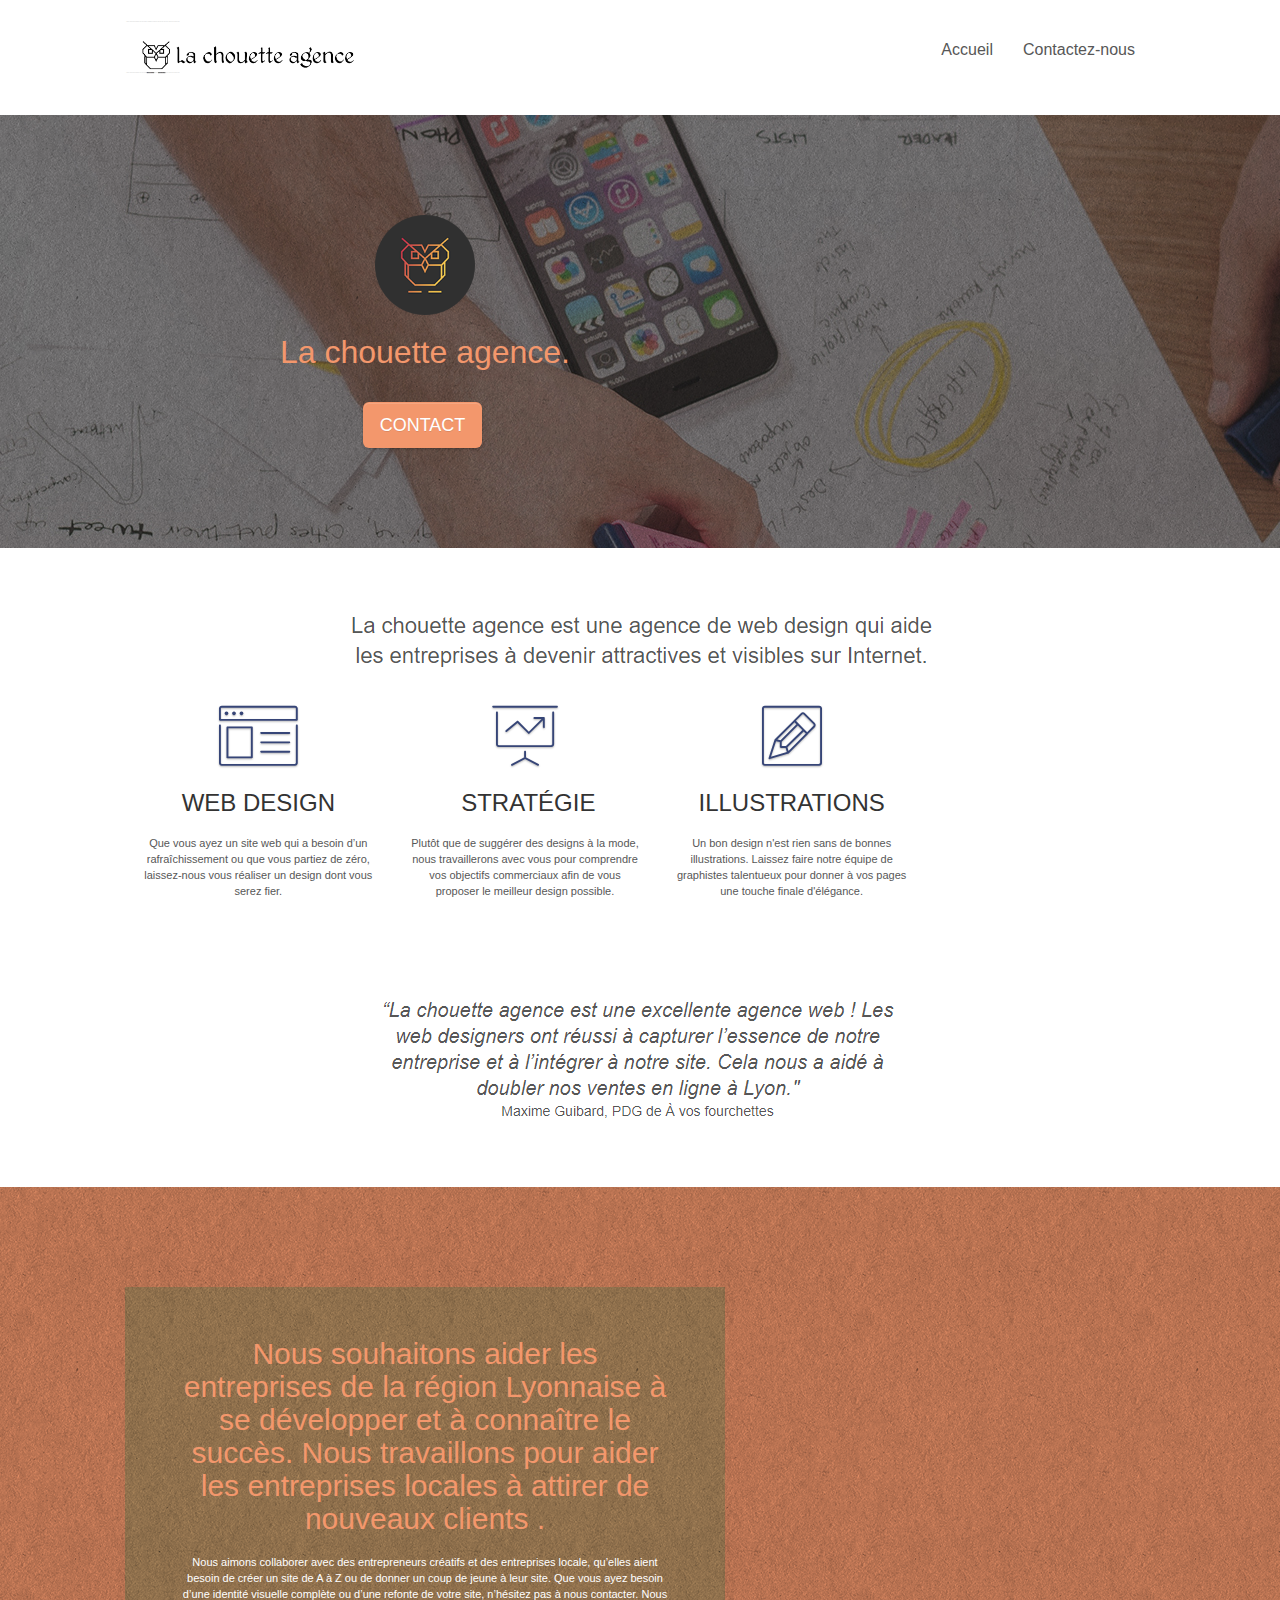
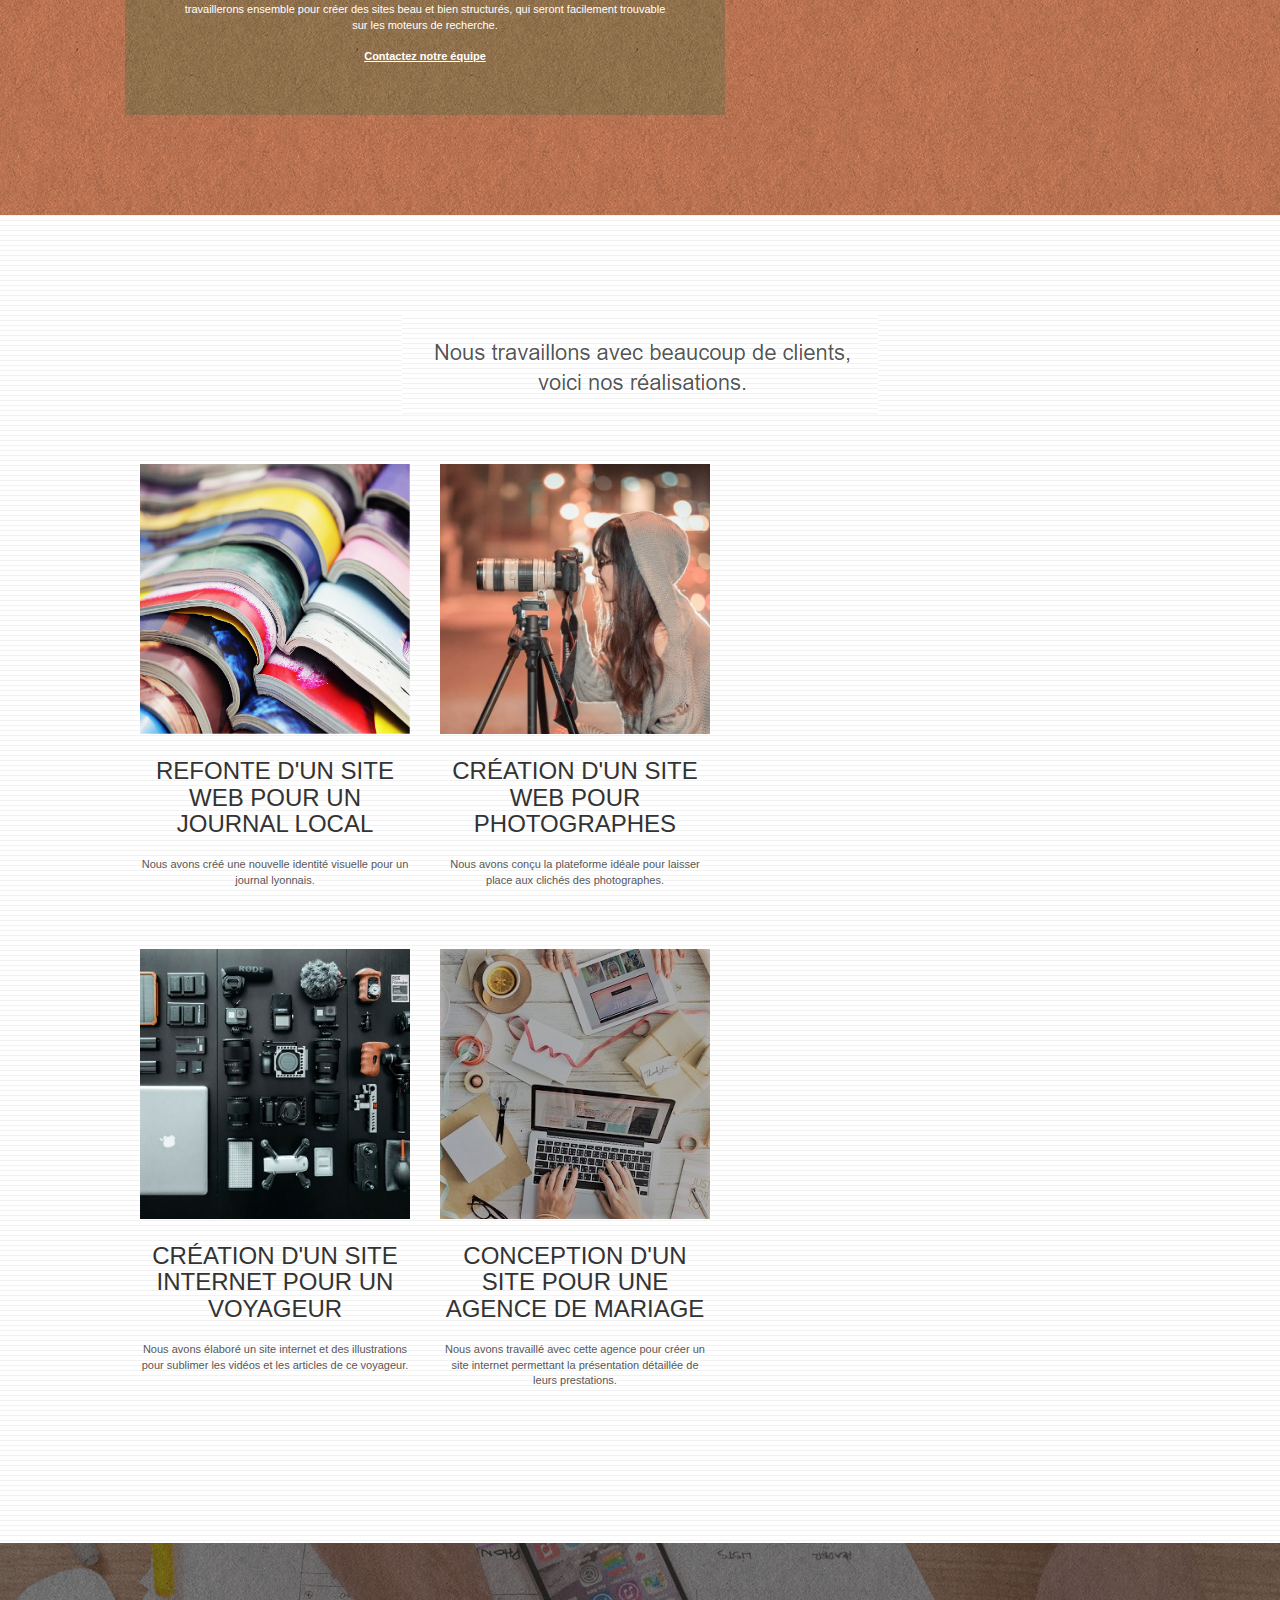
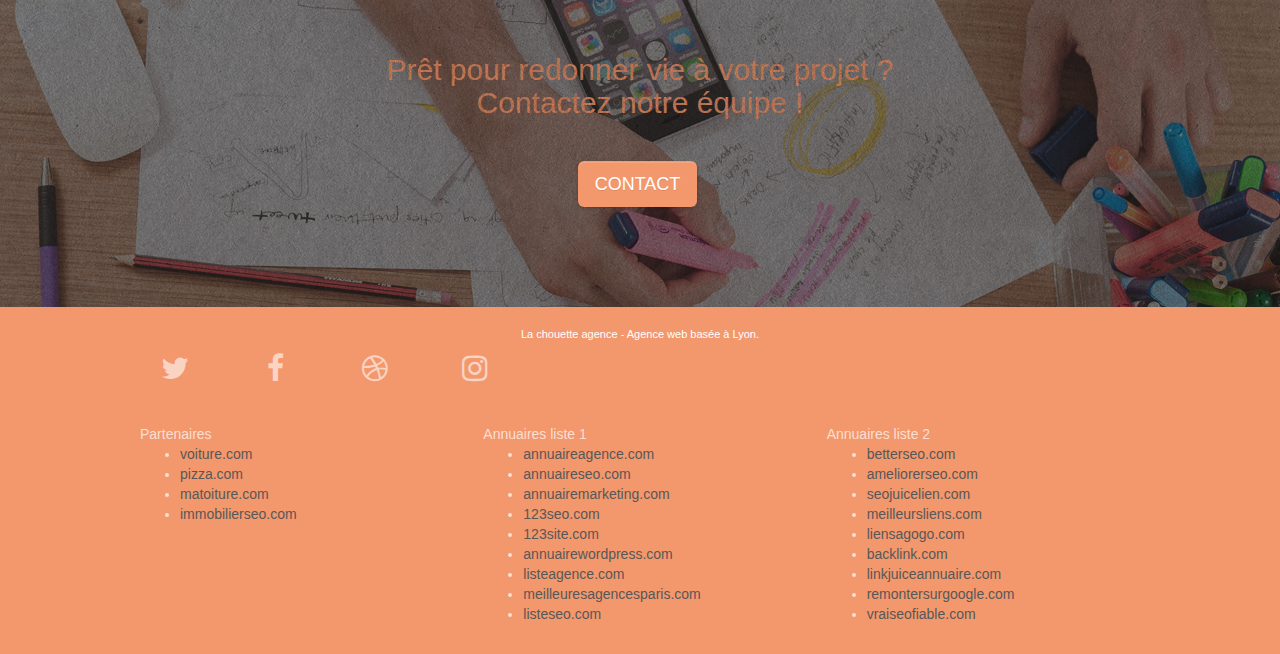
==== commit 3f07d739: "changement nom page2 et lien" ====
--- a/index.html
+++ b/index.html
@@ -2,17 +2,17 @@
 <html lang="fr">
 
 <head>
-<!-- Balises metas -->
+	<!-- Balises metas -->
 	<meta charset="UTF-8">
 	<meta http-equiv="X-UA-Compatible" content="IE=edge">
-    <meta name="viewport" content="width=device-width, initial-scale=1.0, viewport-fit=cover">
+	<meta name="viewport" content="width=device-width, initial-scale=1.0, viewport-fit=cover">
 	<title>La chouette agence - Entreprise webdesign Lyon</title>
 	<meta name="description" content="La chouette agence est une grande agence de webdesign basée à Lyon : elle aidera votre entreprise à devenir attractive et visible sur Internet.">
-    <meta name="keywords" content="la chouette agence,entreprise webdesign lyon,agence webdesign lyon,agence webdesign,web design,webdesign,agence ui ux">
-	<meta name="robots" content="index,follow"/>
-<!-- Balises metas END -->
-
-<!-- Balises liens and scripts -->
+	<meta name="keywords" content="la chouette agence,entreprise webdesign lyon,agence webdesign lyon,agence webdesign,web design,webdesign,agence ui ux">
+	<meta name="robots" content="index,follow" />
+	<!-- Balises metas END -->
+
+	<!-- Balises liens and scripts -->
 	<link rel="shortcut icon" type="image/png" href="img/favicon.jpg">
 	<link rel="stylesheet" type="text/css" href="style.css">
 	<link rel="stylesheet" type="text/css" href="./css/bootstrap.css">
@@ -24,282 +24,322 @@
 	<script src="./js/blocs.js"></script>
 	<script src="./js/jquery.touchSwipe.js" defer></script>
 	<script src="./js/gmaps.js"></script>
-<!-- Balises liens and scripts END -->
-
-<!-- Analytics -->
-<!-- Analytics END -->
-
+	<!-- Balises liens and scripts END -->
+
+	<!-- Analytics -->
+	<!-- Analytics END -->
 </head>
 
 
 <body>
-<!-- Principal conteneur -->
-<div class="page-container">
-    
-<!-- bloc-0 -->
-<div class="bloc bgc-white l-bloc " id="bloc-0">
-	<div class="container bloc-sm">
-
-		<nav class="navbar row">
-			<div class="navbar-header">
-				<div class="keywords" style="color:#cccccc;font-size:1px;">Agence web à paris, stratégie web, web design, illustrations, design de site web, site web, web, internet, site internet, site</div>
-				<a class="navbar-brand" href="index.html"><img src="img/la-chouette-agence.png" alt="paris web design logo agence web meilleure agence" height="40" /></a>
-				<div class="keywords" style="color:#cccccc;font-size:1px;">Agence web à paris, stratégie web, web design, illustrations, design de site web, site web, web, internet, site internet, site</div>
-				<button id="nav-toggle" type="button" class="ui-navbar-toggle navbar-toggle" data-toggle="collapse" data-target=".navbar-1">
-					<span class="sr-only">Toggle navigation</span><span class="icon-bar"></span><span class="icon-bar"></span><span class="icon-bar"></span>
-				</button>
-			</div>
-			<div class="collapse navbar-collapse navbar-1 special-dropdown-nav">
-				<ul class="site-navigation nav navbar-nav">
-					<li>
-						<a href="index.html">Accueil</a>
-					</li>
-					<li>
-					</li>
-					<li>
-						<a href="page2.html">page2 &gt;</a>
-					</li>
-				</ul>
-			</div>
-		</nav>
-	</div>
-</div>
-<!-- bloc-0 END -->
-
-<!-- bloc-1-presentation -->
-<div class="bloc bgc-dark-slate-blue bg-banniere d-bloc bg-t-edge bloc-bg-texture texture-paper b-parallax" id="bloc-1-hero">
-	<div class="container bloc-lg">
-		<div class="row tight-width-whitespace">
-			<div class="col-sm-12">
-				<img src="img/logo.png" class="center-block image-resize-mode" width="100" alt="La chouette agence, agence web paris, création logo paris" />
-				<h1 class="text-center hero-bloc-text tc-white ">
-					La chouette agence.
-				</h1>
-				<div class="text-center">
-					<a href="page2.html" class="btn btn-lg btn-clean btn-rd cta-hero btn-atomic-tangerine" id="cta-hero">Contact</a>
-				</div>
-			</div>
-		</div>
-	</div>
-</div>
-<!-- bloc-1-presentation END -->
-
-<!-- bloc-2-services -->
-<div class="bloc bgc-white l-bloc" id="bloc-2-services">
-	<div class="container bloc-md">
-		<div class="row">
-			<div class="col-sm-12 text-center">
-				<img alt="agence web, agence web paris, web design paris, stratégie web" src="img/title.png" />
-			</div>
-		</div>
-		<div class="row voffset-lg med-width-whitespace">
-			<div class="col-sm-4">
-				<div class="text-center">
-					<span class="et-icon-browser sm-shadow icon-dark-slate-blue icons icon-lg"></span>
-				</div>
-				<h3 class="mg-md text-center">
-					Web design
-				</h3>
-				<p class="text-center ">
-					Que vous ayez un site web qui a besoin d&rsquo;un rafraîchissement ou que vous partiez de zéro, laissez-nous vous réaliser un design dont vous serez fier.
-				</p>
-			</div>
-			<div class="col-sm-4">
-				<div class="text-center">
-					<span class="et-icon-presentation sm-shadow icon-dark-slate-blue icons icon-lg"></span>
-				</div>
-				<h3 class="mg-md text-center">
-					&nbsp;Stratégie
-				</h3>
-				<p class="text-center ">
-					Plutôt que de suggérer des designs à la mode, nous travaillerons avec vous pour comprendre vos objectifs commerciaux afin de vous proposer le meilleur design possible.<br>
-				</p>
-			</div>
-			<div class="col-sm-4">
-				<div class="text-center">
-					<span class="et-icon-edit sm-shadow icon-dark-slate-blue icons icon-lg"></span>
-				</div>
-				<h3 class="mg-md text-center">
-					Illustrations
-				</h3>
-				<p class="text-center ">
-					Un bon design n'est rien sans de bonnes illustrations. Laissez faire notre équipe de graphistes talentueux pour donner à vos pages une touche finale d'élégance.
-				</p>
-			</div>
-		</div>
-		<div class="row voffset-lg voffset">
-			<div class="col-xs-12 col-md-8 col-md-offset-2 text-center">
-				<img alt="agence web, agence web paris, web design paris, stratégie web" src="img/citation.png" />
-
-			</div>
-		</div>
-	</div>
-</div>
-<!-- bloc-2-services END -->
-
-<!-- bloc-3-what-i-do -->
-<div class="bloc tc-white bgc-atomic-tangerine bg-presentation d-bloc bloc-bg-texture texture-paper b-parallax" id="bloc-3-what-i-do">
-	<div class="container bloc-lg">
-		<div class="row tight-width-whitespace black-background">
-			<div class="col-sm-12">
-				<h2 class="mg-md text-center tc-white">
-					Nous souhaitons aider les entreprises de la région Lyonnaise à se développer et à connaître le succès. Nous travaillons pour aider les entreprises locales à attirer de nouveaux clients .<br>
-				</h2>
-				<p class="text-center white">
-					Nous aimons collaborer avec des entrepreneurs créatifs et des entreprises locale, qu’elles aient besoin de créer un site de A à Z ou de donner un coup de jeune à leur site. Que vous ayez besoin d’une identité visuelle complète ou d’une refonte de votre site, n’hésitez pas à nous contacter. Nous travaillerons ensemble pour créer des sites beau et bien structurés, qui seront facilement trouvable sur les moteurs de recherche. <br><br><a class="ltc-white bold-link" href="page2.html">Contactez notre équipe</a><br>
-				</p>
-			</div>
-		</div>
-	</div>
-</div>
-<!-- bloc-3-what-i-do END -->
-
-<!-- bloc-4-portfolio -->
-<div class="bloc bgc-white bg-lines-h2-bg bg-repeat l-bloc" id="bloc-4-portfolio">
-	<div class="container bloc-lg">
-		<div class="row">
-			<div class="col-sm-12 text-center">
-				<img alt="agence web, agence web paris, web design paris, stratégie web" src="img/title2.png" />
-			</div>
-		</div>
-		<div class="row tight-width-whitespace portfolio-row">
-			<div class="col-sm-6">
-				<a href="#" data-lightbox="img/1.jpg" data-gallery-id="gallery-1" data-caption="Refonte d'un site web pour un journal local" data-frame="snapshot-lb"><img src="img/1.jpg" alt="paris web design logo agence web meilleure agence et refonte site web journal" class="img-responsive portfolio-thumb" /></a>
-				<h3 class="mg-md text-center">
-					Refonte d'un site web pour un journal local
-				</h3>
-				<p class="text-center">
-					Nous avons créé une nouvelle identité visuelle pour un journal lyonnais.
-				</p>
-			</div>
-			<div class="col-sm-6">
-				<a href="#" data-lightbox="img/2.jpg" data-gallery-id="gallery-1" data-caption="Création d'un site web pour photographes" data-frame="snapshot-lb"><img src="img/2.jpg" class="img-responsive portfolio-thumb" alt="paris web design logo agence web meilleure agence, Création d'un site web pour photographes" /></a>
-				<h3 class="mg-md text-center">
-					Création d'un site web pour photographes
-				</h3>
-				<p class="text-center">
-					Nous avons conçu la plateforme idéale pour laisser place aux clichés des photographes.
-				</p>
-			</div>
-		</div>
-		<div class="row tight-width-whitespace portfolio-row">
-			<div class="col-sm-6">
-				<a href="#" data-lightbox="img/3.bmp" data-gallery-id="gallery-1" data-caption="Création d'un site internet pour un voyageur" data-frame="snapshot-lb"><img src="img/3.bmp" class="img-responsive portfolio-thumb" alt="paris web design logo agence web meilleure agence, Création d'un site web pour voyageur"/></a>
-				<h3 class="mg-md text-center">
-					Création d'un site internet pour un voyageur
-				</h3>
-				<p class="text-center">
-					Nous avons élaboré un site internet et des illustrations pour sublimer les vidéos et les articles de ce voyageur.
-				</p>
-			</div>
-			<div class="col-sm-6">
-				<a href="#" data-lightbox="img/4.bmp" data-gallery-id="gallery-1" data-caption="Conception d'un site pour une agence de mariage" data-frame="snapshot-lb"><img src="img/4.bmp" class="img-responsive portfolio-thumb" alt="paris web design logo agence web meilleure agence, Création d'un site web pour agence de mariage" /></a>
-				<h3 class="mg-md text-center">
-					Conception d'un site pour une agence de mariage
-				</h3>
-				<p class="text-center">
-					Nous avons travaillé avec cette agence pour créer un site internet permettant la présentation détaillée de leurs prestations.
-				</p>
-			</div>
-		</div>
-	</div>
-</div>
-<!-- bloc-4-portfolio END -->
-
-<!-- bloc-5-cta -->
-<div class="bloc bgc-dark-slate-blue bg-banniere d-bloc bloc-bg-texture texture-paper" id="bloc-5-cta">
-	<div class="container bloc-lg">
-		<div class="row">
-			<h2 class="mg-md text-center tc-white">
-				Prêt pour redonner vie à votre projet ?<br>Contactez notre équipe !
-			</h2>
-			<div class="col-sm-12 text-center">
-				<a href="page2.html" class="btn btn-atomic-tangerine btn-clean btn-rd btn-lg cta-hero">Contact</a>
-			</div>
-		</div>
-	</div>
-</div>
-<!-- bloc-5-cta END -->
-
-<!-- Footer - bloc-8 -->
-<div class="bloc bgc-atomic-tangerine d-bloc" id="bloc-8">
-	<div class="container bloc-sm">
-		<div class="row">
-			<div class="col-sm-12">
-				<p class="text-center white">
-					La chouette agence - Agence web basée à Lyon.<br>
-				</p>
-				<div class="row row-no-gutters social">
-					<div class="col-sm-3">
+	<!-- Header -->
+	<header>
+		<!-- bloc-0 -->
+		<div class="bloc bgc-white l-bloc " id="bloc-0">
+			<div class="container bloc-sm">
+				<nav class="navbar row">
+					<div class="navbar-header">
+						<div class="keywords" style="color:#cccccc;font-size:1px;">Agence web à paris, stratégie web,
+							web design, illustrations, design de site web, site web, web, internet, site internet, site
+						</div>
+						<a class="navbar-brand" href="index.html"><img src="img/la-chouette-agence.png"
+								alt="paris web design logo agence web meilleure agence" height="40" /></a>
+						<div class="keywords" style="color:#cccccc;font-size:1px;">Agence web à paris, stratégie web,
+							web design, illustrations, design de site web, site web, web, internet, site internet, site
+						</div>
+						<button id="nav-toggle" type="button" class="ui-navbar-toggle navbar-toggle" data-toggle="collapse"
+							data-target=".navbar-1">
+							<span class="sr-only">Toggle navigation</span><span class="icon-bar"></span><span
+								class="icon-bar"></span><span class="icon-bar"></span>
+						</button>
+					</div>
+					<div class="collapse navbar-collapse navbar-1 special-dropdown-nav">
+						<ul class="site-navigation nav navbar-nav">
+							<li>
+								<a href="index.html">Accueil</a>
+							</li>
+							<li>
+							</li>
+							<li>
+								<a href="contact.html">Contactez-nous</a>
+							</li>
+						</ul>
+					</div>
+				</nav>
+			</div>
+		</div>
+		<!-- bloc-0 END -->
+	</header>
+	<!-- Header END -->
+
+	<!-- Principal conteneur = main-->
+	<main class="page-container">
+		<!-- bloc-1-presentation -->
+		<div class="bloc bgc-dark-slate-blue bg-banniere d-bloc bg-t-edge bloc-bg-texture texture-paper b-parallax"
+			id="bloc-1-hero">
+			<div class="container bloc-lg">
+				<div class="row tight-width-whitespace">
+					<div class="col-sm-12">
+						<img src="img/logo.png" class="center-block image-resize-mode" width="100"
+							alt="La chouette agence, agence web paris, création logo paris" />
+						<h1 class="text-center hero-bloc-text tc-white ">
+							La chouette agence.
+						</h1>
 						<div class="text-center">
-							<a class="social" href="index.html"><span class="fa fa-twitter icon-md"></span></a>
-						</div>
-					</div>
-					<div class="col-sm-3">
+							<a href="page2.html" class="btn btn-lg btn-clean btn-rd cta-hero btn-atomic-tangerine"
+								id="cta-hero">Contact</a>
+						</div>
+					</div>
+				</div>
+			</div>
+		</div>
+		<!-- bloc-1-presentation END -->
+	
+		<!-- bloc-2-services -->
+		<div class="bloc bgc-white l-bloc" id="bloc-2-services">
+			<div class="container bloc-md">
+				<div class="row">
+					<div class="col-sm-12 text-center">
+						<img alt="agence web, agence web paris, web design paris, stratégie web" src="img/title.png" />
+					</div>
+				</div>
+				<div class="row voffset-lg med-width-whitespace">
+					<div class="col-sm-4">
 						<div class="text-center">
-							<a class="social" href="index.html"><span class="fa fa-facebook icon-md"></span></a>
-						</div>
-					</div>
-					<div class="col-sm-3">
+							<span class="et-icon-browser sm-shadow icon-dark-slate-blue icons icon-lg"></span>
+						</div>
+						<h3 class="mg-md text-center">
+							Web design
+						</h3>
+						<p class="text-center ">
+							Que vous ayez un site web qui a besoin d&rsquo;un rafraîchissement ou que vous partiez de
+							zéro, laissez-nous vous réaliser un design dont vous serez fier.
+						</p>
+					</div>
+					<div class="col-sm-4">
 						<div class="text-center">
-							<a class="social" href="index.html"><span class="fa fa-dribbble icon-md"></span></a>
-						</div>
-					</div>
-					<div class="col-sm-3">
+							<span class="et-icon-presentation sm-shadow icon-dark-slate-blue icons icon-lg"></span>
+						</div>
+						<h3 class="mg-md text-center">
+							&nbsp;Stratégie
+						</h3>
+						<p class="text-center ">
+							Plutôt que de suggérer des designs à la mode, nous travaillerons avec vous pour comprendre
+							vos objectifs commerciaux afin de vous proposer le meilleur design possible.<br>
+						</p>
+					</div>
+					<div class="col-sm-4">
 						<div class="text-center">
-							<a class="social" href="index.html"><span class="fa fa-instagram icon-md"></span></a>
-						</div>
-					</div>
-					<div class="keywords" style="color:#F3976C;">Agence web à paris, stratégie web, web design, illustrations, design de site web, site web, web, internet, site internet, site</div>
-				</div>
+							<span class="et-icon-edit sm-shadow icon-dark-slate-blue icons icon-lg"></span>
+						</div>
+						<h3 class="mg-md text-center">
+							Illustrations
+						</h3>
+						<p class="text-center ">
+							Un bon design n'est rien sans de bonnes illustrations. Laissez faire notre équipe de
+							graphistes talentueux pour donner à vos pages une touche finale d'élégance.
+						</p>
+					</div>
+				</div>
+				<div class="row voffset-lg voffset">
+					<div class="col-xs-12 col-md-8 col-md-offset-2 text-center">
+						<img alt="agence web, agence web paris, web design paris, stratégie web" src="img/citation.png" />
+	
+					</div>
+				</div>
+			</div>
+		</div>
+		<!-- bloc-2-services END -->
+	
+		<!-- bloc-3-what-i-do -->
+		<div class="bloc tc-white bgc-atomic-tangerine bg-presentation d-bloc bloc-bg-texture texture-paper b-parallax"
+			id="bloc-3-what-i-do">
+			<div class="container bloc-lg">
+				<div class="row tight-width-whitespace black-background">
+					<div class="col-sm-12">
+						<h2 class="mg-md text-center tc-white">
+							Nous souhaitons aider les entreprises de la région Lyonnaise à se développer et à connaître
+							le succès. Nous travaillons pour aider les entreprises locales à attirer de nouveaux clients
+							.<br>
+						</h2>
+						<p class="text-center white">
+							Nous aimons collaborer avec des entrepreneurs créatifs et des entreprises locale, qu’elles
+							aient besoin de créer un site de A à Z ou de donner un coup de jeune à leur site. Que vous
+							ayez besoin d’une identité visuelle complète ou d’une refonte de votre site, n’hésitez pas à
+							nous contacter. Nous travaillerons ensemble pour créer des sites beau et bien structurés,
+							qui seront facilement trouvable sur les moteurs de recherche. <br><br><a
+								class="ltc-white bold-link" href="page2.html">Contactez notre équipe</a><br>
+						</p>
+					</div>
+				</div>
+			</div>
+		</div>
+		<!-- bloc-3-what-i-do END -->
+	
+		<!-- bloc-4-portfolio -->
+		<div class="bloc bgc-white bg-lines-h2-bg bg-repeat l-bloc" id="bloc-4-portfolio">
+			<div class="container bloc-lg">
 				<div class="row">
-					<div class="col-sm-4">
-						Partenaires
+					<div class="col-sm-12 text-center">
+						<img alt="agence web, agence web paris, web design paris, stratégie web" src="img/title2.png" />
+					</div>
+				</div>
+				<div class="row tight-width-whitespace portfolio-row">
+					<div class="col-sm-6">
+						<a href="#" data-lightbox="img/1.jpg" data-gallery-id="gallery-1"
+							data-caption="Refonte d'un site web pour un journal local" data-frame="snapshot-lb"><img
+								src="img/1.jpg"
+								alt="paris web design logo agence web meilleure agence et refonte site web journal"
+								class="img-responsive portfolio-thumb" /></a>
+						<h3 class="mg-md text-center">
+							Refonte d'un site web pour un journal local
+						</h3>
+						<p class="text-center">
+							Nous avons créé une nouvelle identité visuelle pour un journal lyonnais.
+						</p>
+					</div>
+					<div class="col-sm-6">
+						<a href="#" data-lightbox="img/2.jpg" data-gallery-id="gallery-1"
+							data-caption="Création d'un site web pour photographes" data-frame="snapshot-lb"><img
+								src="img/2.jpg" class="img-responsive portfolio-thumb"
+								alt="paris web design logo agence web meilleure agence, Création d'un site web pour photographes" /></a>
+						<h3 class="mg-md text-center">
+							Création d'un site web pour photographes
+						</h3>
+						<p class="text-center">
+							Nous avons conçu la plateforme idéale pour laisser place aux clichés des photographes.
+						</p>
+					</div>
+				</div>
+				<div class="row tight-width-whitespace portfolio-row">
+					<div class="col-sm-6">
+						<a href="#" data-lightbox="img/3.bmp" data-gallery-id="gallery-1"
+							data-caption="Création d'un site internet pour un voyageur" data-frame="snapshot-lb"><img
+								src="img/3.bmp" class="img-responsive portfolio-thumb"
+								alt="paris web design logo agence web meilleure agence, Création d'un site web pour voyageur" /></a>
+						<h3 class="mg-md text-center">
+							Création d'un site internet pour un voyageur
+						</h3>
+						<p class="text-center">
+							Nous avons élaboré un site internet et des illustrations pour sublimer les vidéos et les
+							articles de ce voyageur.
+						</p>
+					</div>
+					<div class="col-sm-6">
+						<a href="#" data-lightbox="img/4.bmp" data-gallery-id="gallery-1"
+							data-caption="Conception d'un site pour une agence de mariage" data-frame="snapshot-lb"><img
+								src="img/4.bmp" class="img-responsive portfolio-thumb"
+								alt="paris web design logo agence web meilleure agence, Création d'un site web pour agence de mariage" /></a>
+						<h3 class="mg-md text-center">
+							Conception d'un site pour une agence de mariage
+						</h3>
+						<p class="text-center">
+							Nous avons travaillé avec cette agence pour créer un site internet permettant la
+							présentation détaillée de leurs prestations.
+						</p>
+					</div>
+				</div>
+			</div>
+		</div>
+		<!-- bloc-4-portfolio END -->
+	
+		<!-- bloc-5-cta -->
+		<div class="bloc bgc-dark-slate-blue bg-banniere d-bloc bloc-bg-texture texture-paper" id="bloc-5-cta">
+			<div class="container bloc-lg">
+				<div class="row">
+					<h2 class="mg-md text-center tc-white">
+						Prêt pour redonner vie à votre projet ?<br>Contactez notre équipe !
+					</h2>
+					<div class="col-sm-12 text-center">
+						<a href="page2.html" class="btn btn-atomic-tangerine btn-clean btn-rd btn-lg cta-hero">Contact</a>
+					</div>
+				</div>
+			</div>
+		</div>
+		<!-- bloc-5-cta END -->
+	
+	
+	
+	</main>
+	<!-- Principal conteneur END -->
+
+	<!-- Footer - bloc-8 -->
+	<footer class="bloc bgc-atomic-tangerine d-bloc" id="bloc-8">
+		<div class="container bloc-sm">
+			<div class="row">
+				<div class="col-sm-12">
+					<p class="text-center white">
+						La chouette agence - Agence web basée à Lyon.<br>
+					</p>
+					<div class="row row-no-gutters social">
+						<div class="col-sm-3">
+							<div class="text-center">
+								<a class="social" href="index.html"><span class="fa fa-twitter icon-md"></span></a>
+							</div>
+						</div>
+						<div class="col-sm-3">
+							<div class="text-center">
+								<a class="social" href="index.html"><span class="fa fa-facebook icon-md"></span></a>
+							</div>
+						</div>
+						<div class="col-sm-3">
+							<div class="text-center">
+								<a class="social" href="index.html"><span class="fa fa-dribbble icon-md"></span></a>
+							</div>
+						</div>
+						<div class="col-sm-3">
+							<div class="text-center">
+								<a class="social" href="index.html"><span class="fa fa-instagram icon-md"></span></a>
+							</div>
+						</div>
+						<div class="keywords" style="color:#F3976C;">Agence web à paris, stratégie web, web design,
+							illustrations, design de site web, site web, web, internet, site internet, site</div>
+					</div>
+					<div class="row">
+						<div class="col-sm-4">
+							Partenaires
 							<ul>
 								<li><a href="voiture.com">voiture.com</a></li>
 								<li><a href="pizza.com">pizza.com</a></li>
 								<li><a href="matoiture.com">matoiture.com</a></li>
 								<li><a href="immobilierseo.com">immobilierseo.com</a></li>
-							</ul>		
-					</div>
-					<div class="col-sm-4">
-						Annuaires liste 1
-						<ul>
-							<li><a href="annuaireagence.com">annuaireagence.com</a></li>
-							<li><a href="annuaireseo.com">annuaireseo.com</a></li>
-							<li><a href="annuairemarketing.com">annuairemarketing.com</a></li>
-							<li><a href="123seoture.com">123seo.com</a></li>
-							<li><a href="123site.com">123site.com</a></li>
-							<li><a href="annuairewordpress.com">annuairewordpress.com</a></li>
-							<li><a href="listeagence.com">listeagence.com</a></li>
-							<li><a href="meilleuresagencesparis.com">meilleuresagencesparis.com</a></li>
-							<li><a href="listeseo.com">listeseo.com</a></li>
-						</ul>
-					</div>
-					<div class="col-sm-4">
-						Annuaires liste 2
-						<ul>
-							<li><a href="betterseo.com">betterseo.com</a></li>
-							<li><a href="ameliorerseo.com">ameliorerseo.com</a></li>
-							<li><a href="seojuicelien.com">seojuicelien.com</a></li>
-							<li><a href="meilleursliens.com">meilleursliens.com</a></li>
-							<li><a href="liensagogo.com">liensagogo.com</a></li>
-							<li><a href="backlink.com">backlink.com</a></li>
-							<li><a href="linkjuiceannuaire.com">linkjuiceannuaire.com</a></li>
-							<li><a href="remontersurgoogle.com">remontersurgoogle.com</a></li>
-							<li><a href="vraiseofiable.com">vraiseofiable.com</a></li>
-						</ul>
-					</div>
-				</div>
-			</div>
-		</div>
-	</div>
-</div>
-<!-- Footer - bloc-8 END -->
-
-</div>
-<!-- Principal conteneur END -->
-    
+							</ul>
+						</div>
+						<div class="col-sm-4">
+							Annuaires liste 1
+							<ul>
+								<li><a href="annuaireagence.com">annuaireagence.com</a></li>
+								<li><a href="annuaireseo.com">annuaireseo.com</a></li>
+								<li><a href="annuairemarketing.com">annuairemarketing.com</a></li>
+								<li><a href="123seoture.com">123seo.com</a></li>
+								<li><a href="123site.com">123site.com</a></li>
+								<li><a href="annuairewordpress.com">annuairewordpress.com</a></li>
+								<li><a href="listeagence.com">listeagence.com</a></li>
+								<li><a href="meilleuresagencesparis.com">meilleuresagencesparis.com</a></li>
+								<li><a href="listeseo.com">listeseo.com</a></li>
+							</ul>
+						</div>
+						<div class="col-sm-4">
+							Annuaires liste 2
+							<ul>
+								<li><a href="betterseo.com">betterseo.com</a></li>
+								<li><a href="ameliorerseo.com">ameliorerseo.com</a></li>
+								<li><a href="seojuicelien.com">seojuicelien.com</a></li>
+								<li><a href="meilleursliens.com">meilleursliens.com</a></li>
+								<li><a href="liensagogo.com">liensagogo.com</a></li>
+								<li><a href="backlink.com">backlink.com</a></li>
+								<li><a href="linkjuiceannuaire.com">linkjuiceannuaire.com</a></li>
+								<li><a href="remontersurgoogle.com">remontersurgoogle.com</a></li>
+								<li><a href="vraiseofiable.com">vraiseofiable.com</a></li>
+							</ul>
+						</div>
+					</div>
+				</div>
+			</div>
+		</div>
+	</footer>
+	<!-- Footer - bloc-8 END -->
 
 </body>
-</html>
+
+</html>--- a/style.css
+++ b/style.css
@@ -822,7 +822,7 @@
 }
 
 .bg-presentation {
-    background-image: url("img/image-de-presentation.bmp");
+    background-image: url("img/image-de-presentation.jpg");
 }
 
 @media (max-width: 1024px) {
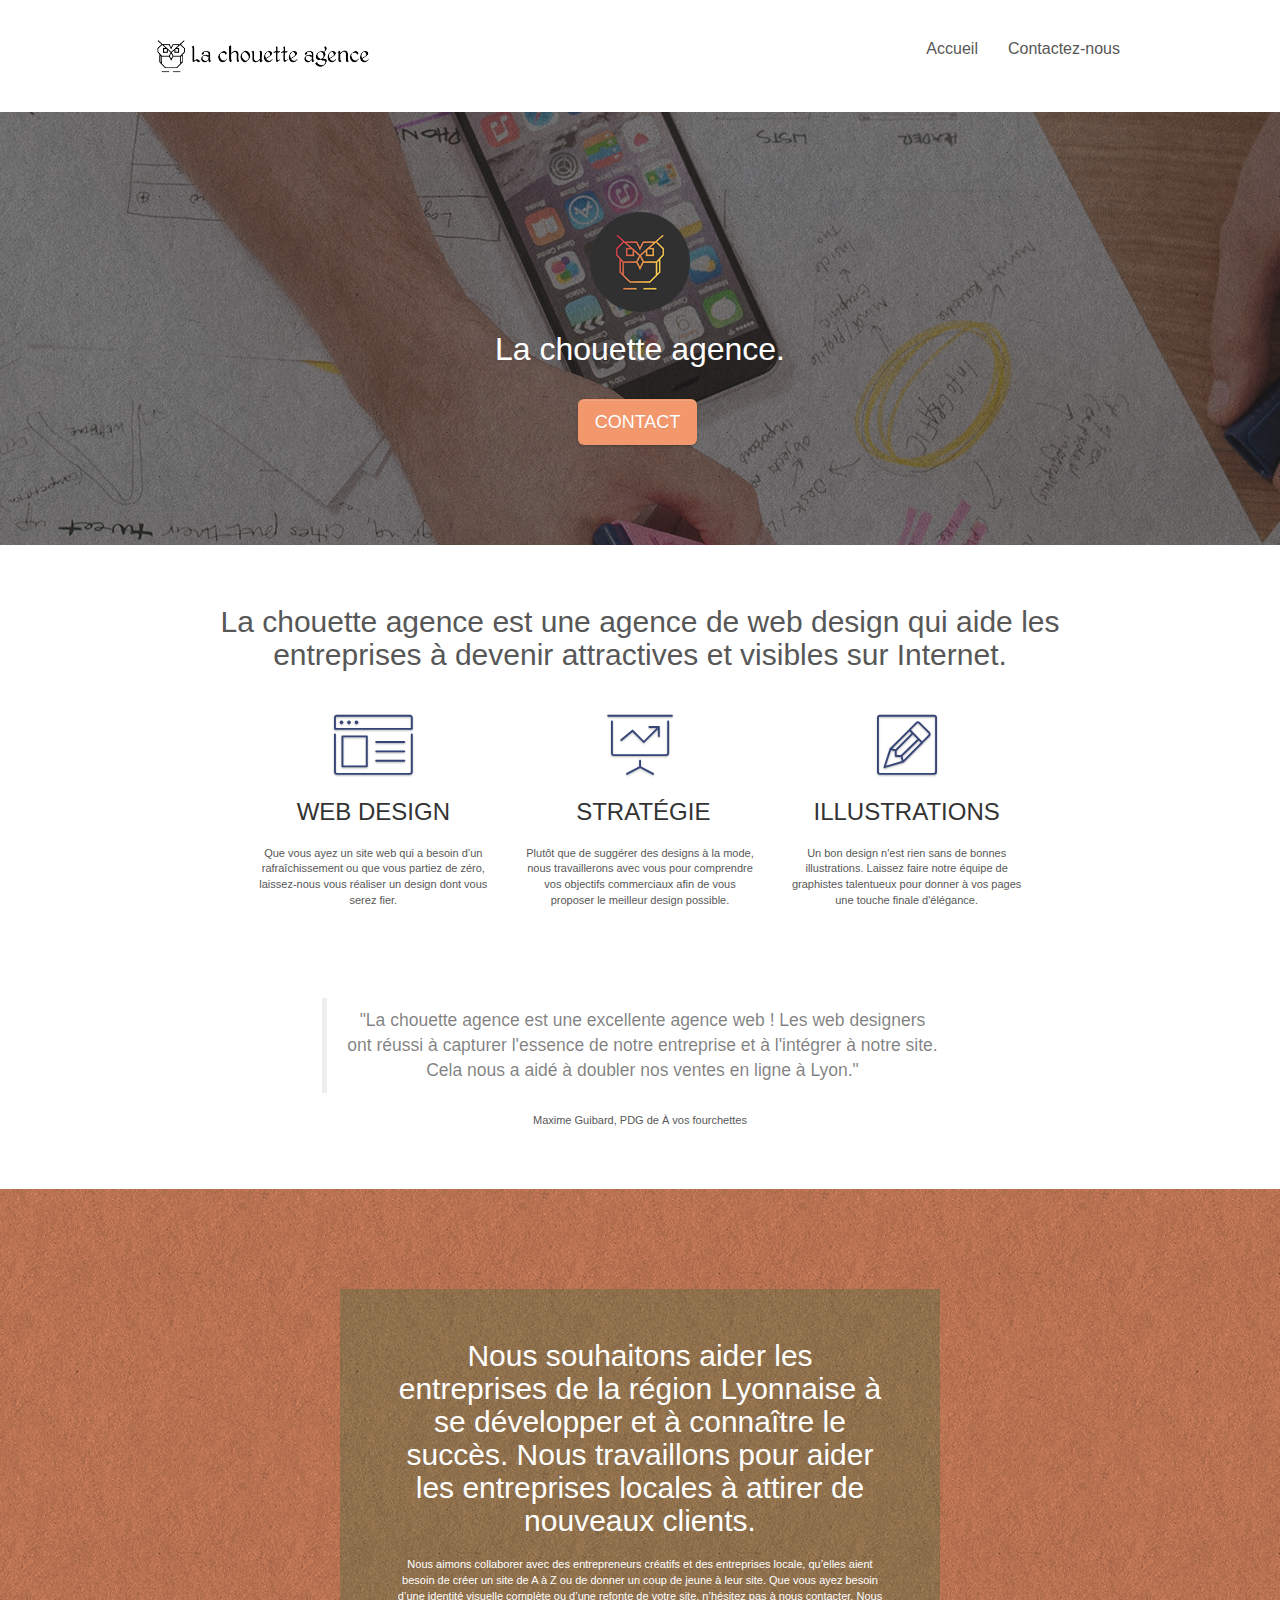
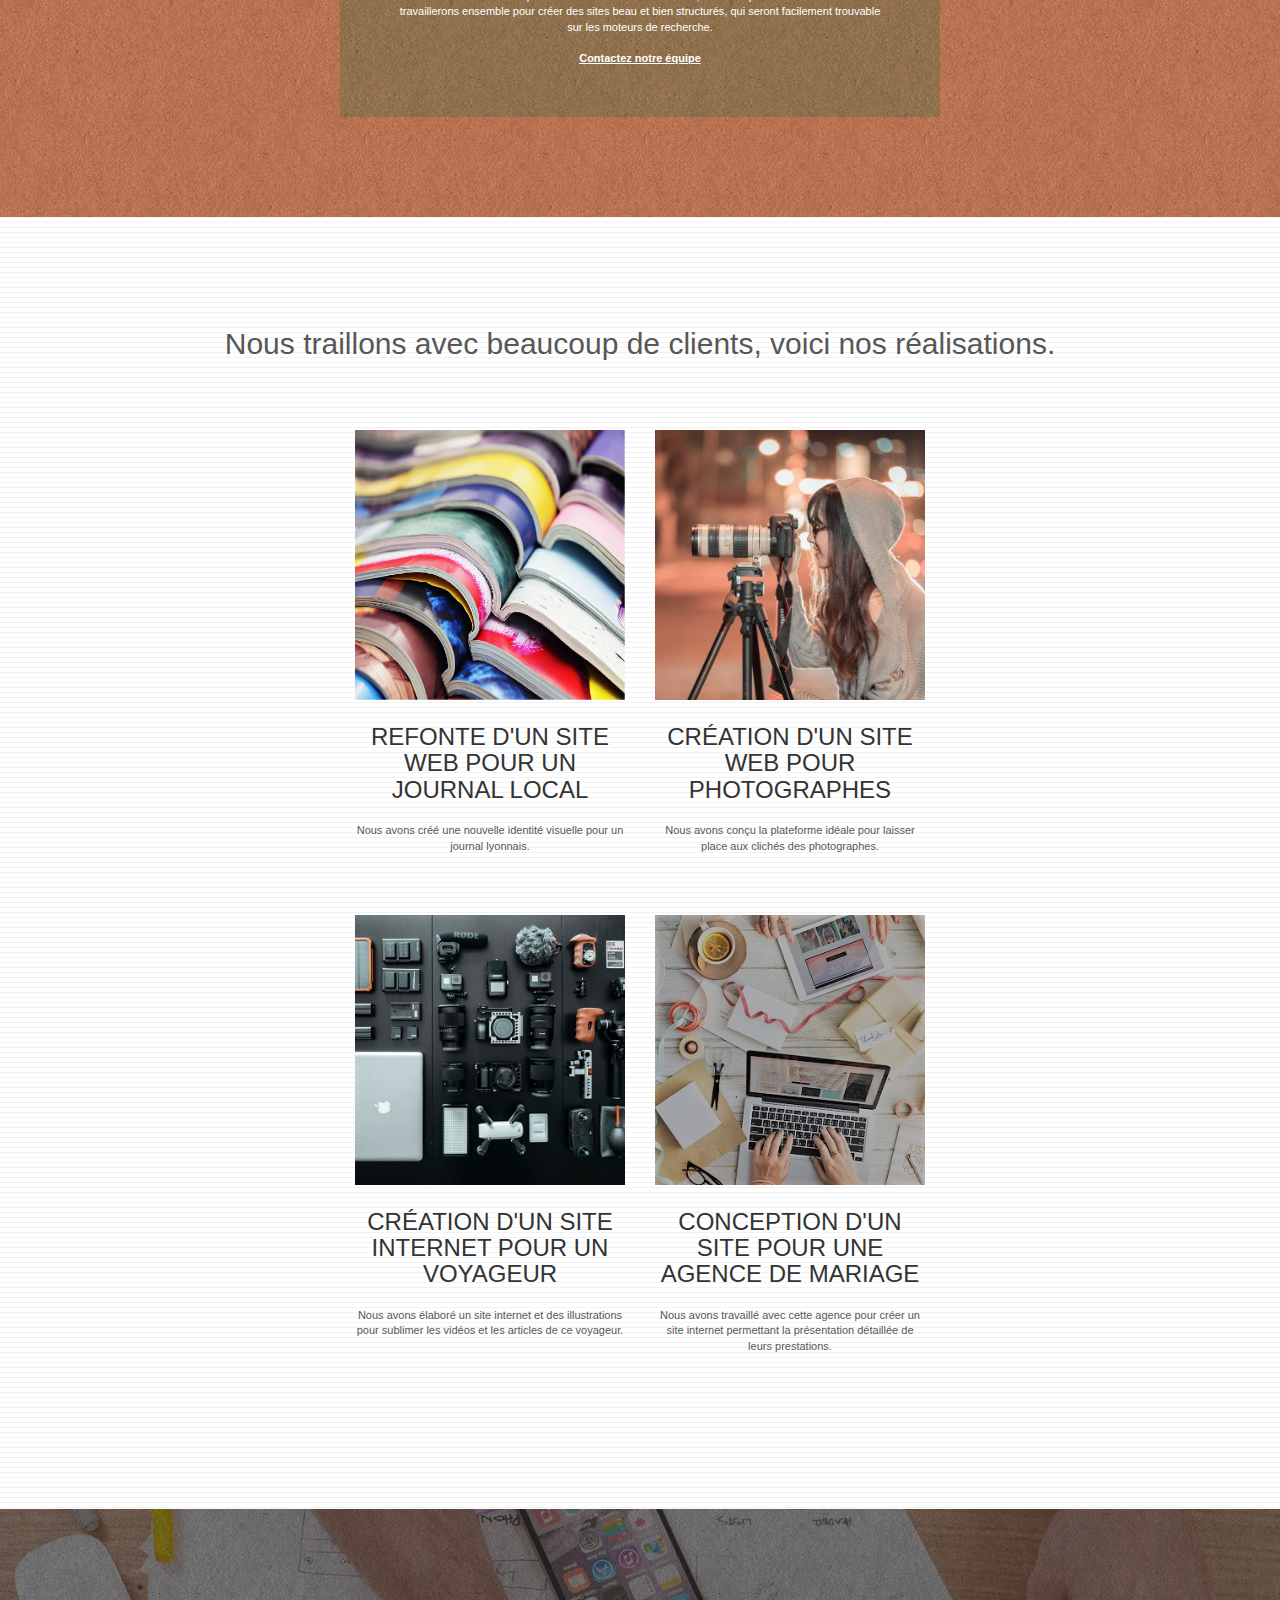
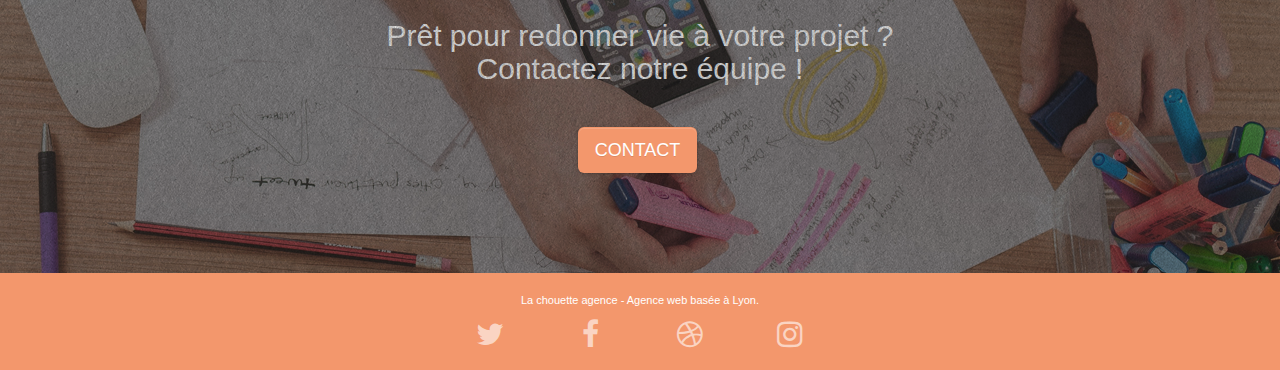
==== commit 1ab5e7f6: "avancée sur les points SEO à corriger" ====
--- a/index.html
+++ b/index.html
@@ -12,19 +12,13 @@
 	<meta name="robots" content="index,follow" />
 	<!-- Balises metas END -->
 
-	<!-- Balises liens and scripts -->
+	<!-- Balises liens -->
 	<link rel="shortcut icon" type="image/png" href="img/favicon.jpg">
 	<link rel="stylesheet" type="text/css" href="style.css">
 	<link rel="stylesheet" type="text/css" href="./css/bootstrap.css">
 	<link rel="stylesheet" type="text/css" href="./css/et-line.css">
 	<link rel="stylesheet" type="text/css" href="./css/font-awesome.css">
-
-	<script src="./js/jquery-2.1.0.js"></script>
-	<script src="./js/bootstrap.js"></script>
-	<script src="./js/blocs.js"></script>
-	<script src="./js/jquery.touchSwipe.js" defer></script>
-	<script src="./js/gmaps.js"></script>
-	<!-- Balises liens and scripts END -->
+	<!-- Balises liens END -->
 
 	<!-- Analytics -->
 	<!-- Analytics END -->
@@ -39,14 +33,8 @@
 			<div class="container bloc-sm">
 				<nav class="navbar row">
 					<div class="navbar-header">
-						<div class="keywords" style="color:#cccccc;font-size:1px;">Agence web à paris, stratégie web,
-							web design, illustrations, design de site web, site web, web, internet, site internet, site
-						</div>
 						<a class="navbar-brand" href="index.html"><img src="img/la-chouette-agence.png"
-								alt="paris web design logo agence web meilleure agence" height="40" /></a>
-						<div class="keywords" style="color:#cccccc;font-size:1px;">Agence web à paris, stratégie web,
-							web design, illustrations, design de site web, site web, web, internet, site internet, site
-						</div>
+								alt="logo la-chouette-agence : retour accueil" height="40" /></a>
 						<button id="nav-toggle" type="button" class="ui-navbar-toggle navbar-toggle" data-toggle="collapse"
 							data-target=".navbar-1">
 							<span class="sr-only">Toggle navigation</span><span class="icon-bar"></span><span
@@ -81,12 +69,12 @@
 				<div class="row tight-width-whitespace">
 					<div class="col-sm-12">
 						<img src="img/logo.png" class="center-block image-resize-mode" width="100"
-							alt="La chouette agence, agence web paris, création logo paris" />
+							alt="Logo la chouette agence" />
 						<h1 class="text-center hero-bloc-text tc-white ">
 							La chouette agence.
 						</h1>
 						<div class="text-center">
-							<a href="page2.html" class="btn btn-lg btn-clean btn-rd cta-hero btn-atomic-tangerine"
+							<a href="contact.html" class="btn btn-lg btn-clean btn-rd cta-hero btn-atomic-tangerine"
 								id="cta-hero">Contact</a>
 						</div>
 					</div>
@@ -100,7 +88,9 @@
 			<div class="container bloc-md">
 				<div class="row">
 					<div class="col-sm-12 text-center">
-						<img alt="agence web, agence web paris, web design paris, stratégie web" src="img/title.png" />
+						<h2 class="mg-md text-center">
+							La chouette agence est une agence de web design qui aide les entreprises à devenir attractives et visibles sur Internet.
+						</h2>
 					</div>
 				</div>
 				<div class="row voffset-lg med-width-whitespace">
@@ -125,7 +115,8 @@
 						</h3>
 						<p class="text-center ">
 							Plutôt que de suggérer des designs à la mode, nous travaillerons avec vous pour comprendre
-							vos objectifs commerciaux afin de vous proposer le meilleur design possible.<br>
+							vos objectifs commerciaux afin de vous proposer le meilleur design possible.
+							<br/>
 						</p>
 					</div>
 					<div class="col-sm-4">
@@ -143,8 +134,12 @@
 				</div>
 				<div class="row voffset-lg voffset">
 					<div class="col-xs-12 col-md-8 col-md-offset-2 text-center">
-						<img alt="agence web, agence web paris, web design paris, stratégie web" src="img/citation.png" />
-	
+						<blockquote class="dfn">
+							"La chouette agence est une excellente agence web ! Les web designers ont réussi à capturer l'essence de notre entreprise et à l'intégrer à notre site. Cela nous a aidé à doubler nos ventes en ligne à Lyon."
+						</blockquote>
+						<p class="text-center">
+							Maxime Guibard, PDG de À vos fourchettes
+						</p>	
 					</div>
 				</div>
 			</div>
@@ -159,16 +154,16 @@
 					<div class="col-sm-12">
 						<h2 class="mg-md text-center tc-white">
 							Nous souhaitons aider les entreprises de la région Lyonnaise à se développer et à connaître
-							le succès. Nous travaillons pour aider les entreprises locales à attirer de nouveaux clients
-							.<br>
+							le succès. Nous travaillons pour aider les entreprises locales à attirer de nouveaux clients.
+							<br/>
 						</h2>
 						<p class="text-center white">
 							Nous aimons collaborer avec des entrepreneurs créatifs et des entreprises locale, qu’elles
 							aient besoin de créer un site de A à Z ou de donner un coup de jeune à leur site. Que vous
 							ayez besoin d’une identité visuelle complète ou d’une refonte de votre site, n’hésitez pas à
 							nous contacter. Nous travaillerons ensemble pour créer des sites beau et bien structurés,
-							qui seront facilement trouvable sur les moteurs de recherche. <br><br><a
-								class="ltc-white bold-link" href="page2.html">Contactez notre équipe</a><br>
+							qui seront facilement trouvable sur les moteurs de recherche.<br/><br/><a
+								class="ltc-white bold-link" href="contact.html">Contactez notre équipe</a><br/>
 						</p>
 					</div>
 				</div>
@@ -180,16 +175,16 @@
 		<div class="bloc bgc-white bg-lines-h2-bg bg-repeat l-bloc" id="bloc-4-portfolio">
 			<div class="container bloc-lg">
 				<div class="row">
-					<div class="col-sm-12 text-center">
-						<img alt="agence web, agence web paris, web design paris, stratégie web" src="img/title2.png" />
-					</div>
+					<h2 class="mg-md text-center">
+						Nous traillons avec beaucoup de clients, voici nos réalisations.
+					</h2>
 				</div>
 				<div class="row tight-width-whitespace portfolio-row">
 					<div class="col-sm-6">
 						<a href="#" data-lightbox="img/1.jpg" data-gallery-id="gallery-1"
 							data-caption="Refonte d'un site web pour un journal local" data-frame="snapshot-lb"><img
 								src="img/1.jpg"
-								alt="paris web design logo agence web meilleure agence et refonte site web journal"
+								alt="Photo Refonte d'un site web pour un journal local"
 								class="img-responsive portfolio-thumb" /></a>
 						<h3 class="mg-md text-center">
 							Refonte d'un site web pour un journal local
@@ -202,7 +197,7 @@
 						<a href="#" data-lightbox="img/2.jpg" data-gallery-id="gallery-1"
 							data-caption="Création d'un site web pour photographes" data-frame="snapshot-lb"><img
 								src="img/2.jpg" class="img-responsive portfolio-thumb"
-								alt="paris web design logo agence web meilleure agence, Création d'un site web pour photographes" /></a>
+								alt="Photo Création d'un site web pour photographes"/></a>
 						<h3 class="mg-md text-center">
 							Création d'un site web pour photographes
 						</h3>
@@ -216,7 +211,7 @@
 						<a href="#" data-lightbox="img/3.bmp" data-gallery-id="gallery-1"
 							data-caption="Création d'un site internet pour un voyageur" data-frame="snapshot-lb"><img
 								src="img/3.bmp" class="img-responsive portfolio-thumb"
-								alt="paris web design logo agence web meilleure agence, Création d'un site web pour voyageur" /></a>
+								alt="Photo Création d'un site web pour voyageur" /></a>
 						<h3 class="mg-md text-center">
 							Création d'un site internet pour un voyageur
 						</h3>
@@ -229,7 +224,7 @@
 						<a href="#" data-lightbox="img/4.bmp" data-gallery-id="gallery-1"
 							data-caption="Conception d'un site pour une agence de mariage" data-frame="snapshot-lb"><img
 								src="img/4.bmp" class="img-responsive portfolio-thumb"
-								alt="paris web design logo agence web meilleure agence, Création d'un site web pour agence de mariage" /></a>
+								alt="Photo Création d'un site web pour agence de mariage" /></a>
 						<h3 class="mg-md text-center">
 							Conception d'un site pour une agence de mariage
 						</h3>
@@ -248,10 +243,12 @@
 			<div class="container bloc-lg">
 				<div class="row">
 					<h2 class="mg-md text-center tc-white">
-						Prêt pour redonner vie à votre projet ?<br>Contactez notre équipe !
+						Prêt pour redonner vie à votre projet ?
+						<br/>
+						Contactez notre équipe !
 					</h2>
 					<div class="col-sm-12 text-center">
-						<a href="page2.html" class="btn btn-atomic-tangerine btn-clean btn-rd btn-lg cta-hero">Contact</a>
+						<a href="contact.html" class="btn btn-atomic-tangerine btn-clean btn-rd btn-lg cta-hero">Contact</a>
 					</div>
 				</div>
 			</div>
@@ -269,7 +266,8 @@
 			<div class="row">
 				<div class="col-sm-12">
 					<p class="text-center white">
-						La chouette agence - Agence web basée à Lyon.<br>
+						La chouette agence - Agence web basée à Lyon.
+						<br/>
 					</p>
 					<div class="row row-no-gutters social">
 						<div class="col-sm-3">
@@ -292,47 +290,6 @@
 								<a class="social" href="index.html"><span class="fa fa-instagram icon-md"></span></a>
 							</div>
 						</div>
-						<div class="keywords" style="color:#F3976C;">Agence web à paris, stratégie web, web design,
-							illustrations, design de site web, site web, web, internet, site internet, site</div>
-					</div>
-					<div class="row">
-						<div class="col-sm-4">
-							Partenaires
-							<ul>
-								<li><a href="voiture.com">voiture.com</a></li>
-								<li><a href="pizza.com">pizza.com</a></li>
-								<li><a href="matoiture.com">matoiture.com</a></li>
-								<li><a href="immobilierseo.com">immobilierseo.com</a></li>
-							</ul>
-						</div>
-						<div class="col-sm-4">
-							Annuaires liste 1
-							<ul>
-								<li><a href="annuaireagence.com">annuaireagence.com</a></li>
-								<li><a href="annuaireseo.com">annuaireseo.com</a></li>
-								<li><a href="annuairemarketing.com">annuairemarketing.com</a></li>
-								<li><a href="123seoture.com">123seo.com</a></li>
-								<li><a href="123site.com">123site.com</a></li>
-								<li><a href="annuairewordpress.com">annuairewordpress.com</a></li>
-								<li><a href="listeagence.com">listeagence.com</a></li>
-								<li><a href="meilleuresagencesparis.com">meilleuresagencesparis.com</a></li>
-								<li><a href="listeseo.com">listeseo.com</a></li>
-							</ul>
-						</div>
-						<div class="col-sm-4">
-							Annuaires liste 2
-							<ul>
-								<li><a href="betterseo.com">betterseo.com</a></li>
-								<li><a href="ameliorerseo.com">ameliorerseo.com</a></li>
-								<li><a href="seojuicelien.com">seojuicelien.com</a></li>
-								<li><a href="meilleursliens.com">meilleursliens.com</a></li>
-								<li><a href="liensagogo.com">liensagogo.com</a></li>
-								<li><a href="backlink.com">backlink.com</a></li>
-								<li><a href="linkjuiceannuaire.com">linkjuiceannuaire.com</a></li>
-								<li><a href="remontersurgoogle.com">remontersurgoogle.com</a></li>
-								<li><a href="vraiseofiable.com">vraiseofiable.com</a></li>
-							</ul>
-						</div>
 					</div>
 				</div>
 			</div>
@@ -340,6 +297,13 @@
 	</footer>
 	<!-- Footer - bloc-8 END -->
 
+	<!-- Balises scripts -->
+	<script src="./js/jquery-2.1.0.js"></script>
+	<script src="./js/bootstrap.js"></script>
+	<script src="./js/blocs.js"></script>
+	<script src="./js/jquery.touchSwipe.js" defer></script>
+	<script src="./js/gmaps.js"></script>
+	<!-- Balises scripts END -->
 </body>
 
 </html>--- a/style.css
+++ b/style.css
@@ -1,4 +1,4 @@
-body {
+body{
     margin: 0;
     padding: 0;
     background: #FFF;
@@ -775,7 +775,7 @@
 }
 
 .tc-white {
-    color: #F3976C!important;
+    color: #FFFFFF!important;
 }
 
 .btn-atomic-tangerine {
